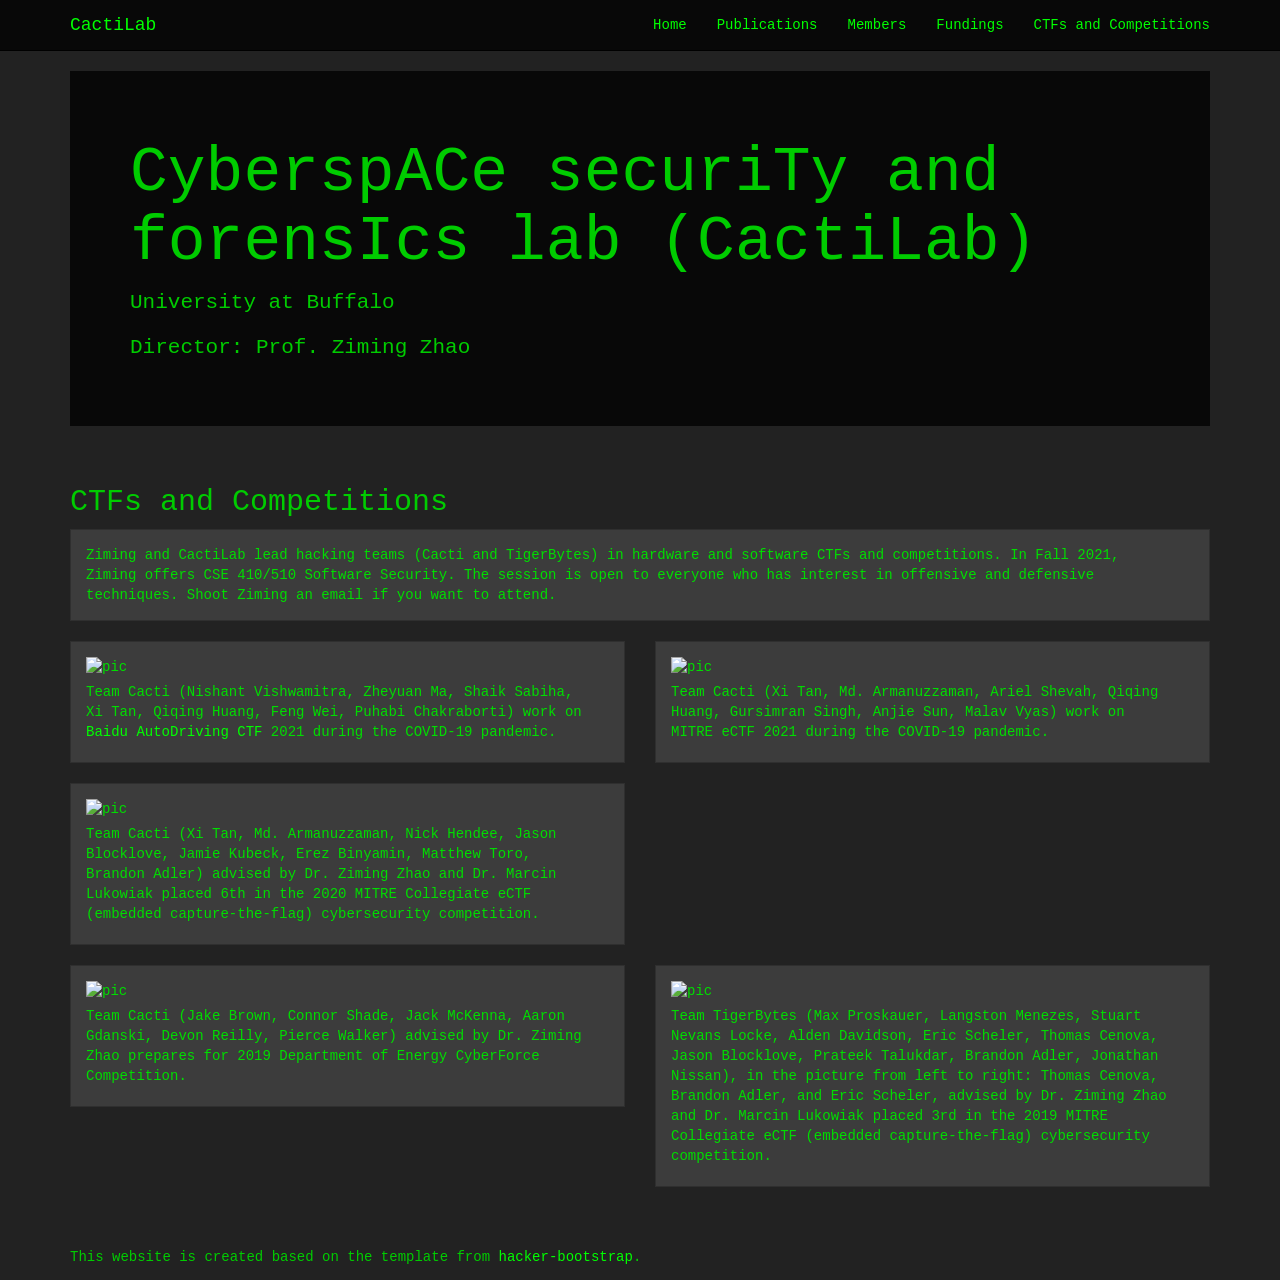
==== ctf.html @ 3841693e "update bctf" ====
<!DOCTYPE html>
<html><head>
<!-- Global site tag (gtag.js) - Google Analytics -->
<script async src="https://www.googletagmanager.com/gtag/js?id=UA-138713214-1"></script>
<script>
  window.dataLayer = window.dataLayer || [];
  function gtag(){dataLayer.push(arguments);}
  gtag('js', new Date());

  gtag('config', 'UA-138713214-1');
</script>
<meta http-equiv="Content-Type" content="text/html; charset=UTF-8">
    
    <meta http-equiv="X-UA-Compatible" content="IE=edge">
    <meta name="viewport" content="width=device-width, initial-scale=1">

    <title>CactiLab</title>
    <link href="./hacker.css" rel="stylesheet">

    <style>
    .tall-row {
        margin-top: 40px;
    }
    .modal {
        position: relative;
        top: auto;
        right: auto;
        left: auto;
        bottom: auto;
        z-index: 1;
        display: block;
    }
    </style>
</head>

<body>
    <nav class="navbar navbar-default navbar-static-top">
        <div class="container">
            <div class="navbar-header">
                <button type="button" class="navbar-toggle collapsed" data-toggle="collapse" data-target="#navbar" aria-expanded="false" aria-controls="navbar">
                    <span class="sr-only">Toggle navigation</span>
                    <span class="icon-bar"></span>
                    <span class="icon-bar"></span>
                    <span class="icon-bar"></span>
                </button>
                <a class="navbar-brand">CactiLab</a>
            </div>
            <div id="navbar" class="navbar-collapse collapse">
                <ul class="nav navbar-nav navbar-right">
                    <li>
                        <a href="./index.html">Home</a>
                    </li>
                    <li>
                        <a href="./publications.html">Publications</a>
                    </li>
                    <li>
                        <a href="./index.html#Members">Members</a>
                    </li>
                    <li>
                        <a href="./fundings.html">Fundings</a>
                    </li>
                    <li>
                        <a href="">CTFs and Competitions</a>
                    </li>
                </ul>
            </div>
        </div>
    </nav>


    <div class="container">

        <!-- Jumbotron -->
        <div class="jumbotron">
            <h1>CyberspACe securiTy and forensIcs lab (CactiLab)</h1>
            <p>University at Buffalo</p>
            <p>Director: Prof. Ziming Zhao</p>
            <!-- <p><a class="btn btn-lg btn-primary" href="https://github.com/orgs/CactiLab" role="button">GitHub</a></p>-->
        </div>

        <!-- CTFs -->
        <div class="row tall-row">
            <div class="col-lg-12">
                <h2>CTFs and Competitions</h2>
            </div>
        </div>
        <div class="row">
            <div class="col-lg-12">
                <div class="alert alert-dismissible alert-success">
                    <p>Ziming and CactiLab lead hacking teams (Cacti and TigerBytes) in hardware and software CTFs and competitions. In Fall 2021, Ziming offers CSE 410/510 Software Security. The session is open to everyone who has interest in offensive and defensive techniques. Shoot Ziming an email if you want to attend.</p>
                </div>
	    </div>
        </div>

        <!-- CTFs -->
        <div class="row">
            <div class="col-lg-6">
                <div class="alert alert-dismissible alert-success">
                    <p>
                    <img src="./pics/bctf2021.jpg" height="305" alt="pic" />
                    <p>Team Cacti (Nishant Vishwamitra, Zheyuan Ma, Shaik Sabiha, Xi Tan, Qiqing Huang, Feng Wei, Puhabi Chakraborti) work on <a href="https://anquan.baidu.com/bctf/#/en/innovation/autoDriveCTF">Baidu AutoDriving CTF</a> 2021 during the COVID-19 pandemic.
                    </p></p>
                </div>
            </div> 
            <div class="col-lg-6">
                <div class="alert alert-dismissible alert-success">
                    <p>
                    <img src="./pics/MITREectf2021.jpg" height="305" alt="pic" />
                    <p>Team Cacti (Xi Tan, Md. Armanuzzaman, Ariel Shevah, Qiqing Huang, Gursimran Singh, Anjie Sun, Malav Vyas) work on MITRE eCTF 2021 during the COVID-19 pandemic.
                    </p></p>
                </div>
            </div>            
            <div class="col-lg-6">
                <div class="alert alert-dismissible alert-success">
		            <p>
                    <img src="./pics/MITREectf2020.png" height="265" alt="pic" />
                    <p>Team Cacti (Xi Tan, Md. Armanuzzaman, Nick Hendee, Jason Blocklove, Jamie Kubeck, Erez Binyamin, Matthew Toro, Brandon Adler) advised by Dr. Ziming Zhao and Dr. Marcin Lukowiak placed 6th in the 2020 MITRE Collegiate eCTF (embedded capture-the-flag) cybersecurity competition.
                    </p></p>
                </div>
	        </div>
        </div>

        <div class="row">
            <div class="col-lg-6">
                <div class="alert alert-dismissible alert-success">
                    <p>
                    <img src="./pics/DoECTF2019.png" height="345" alt="pic" />
                    <p>Team Cacti (Jake Brown, Connor Shade, Jack McKenna, Aaron Gdanski, Devon Reilly, Pierce Walker) advised by Dr. Ziming Zhao prepares for 2019 Department of Energy CyberForce Competition.
                    </p></p>
                </div>
            </div>            
            <div class="col-lg-6">
                <div class="alert alert-dismissible alert-success">
		            <p>
                    <img src="./pics/MITREectf2019.jpg" height="345" alt="pic" />
                    <p>Team TigerBytes (Max Proskauer, Langston Menezes, Stuart Nevans Locke, Alden Davidson, Eric Scheler, Thomas Cenova, Jason Blocklove, Prateek Talukdar, Brandon Adler, Jonathan Nissan), in the picture from left to right: Thomas Cenova, Brandon Adler, and Eric Scheler, advised by Dr. Ziming Zhao and Dr. Marcin Lukowiak placed 3rd in the 2019 MITRE Collegiate eCTF (embedded capture-the-flag) cybersecurity competition.
                    </p></p>
                </div>
	        </div>
        </div>

        <div class="row tall-row">
            <div class="col-md-12">
                <p>This website is created based on the template from <a href="https://github.com/Brobin/hacker-bootstrap">hacker-bootstrap</a>.</p>
            </div>
        </div>

    </div>

    <script src="./jquery.min.js"></script>
    <script src="./bootstrap.min.js"></script>



</body></html>
---- hacker.css ----
html{font-family:sans-serif;-ms-text-size-adjust:100%;-webkit-text-size-adjust:100%}
body{margin:0}
article,aside,details,figcaption,figure,footer,header,hgroup,main,menu,nav,section,summary{display:block}
audio,canvas,progress,video{display:inline-block;vertical-align:baseline}
audio:not([controls]){display:none;height:0}
[hidden],template{display:none}
a{background-color:transparent}
a:active,a:hover{outline:0}
abbr[title]{border-bottom:1px dotted}
b,strong{font-weight:bold}
dfn{font-style:italic}
h1{font-size:2em;margin:.67em 0}
mark{background:#ff0;color:#000}
small{font-size:80%}
sub,sup{font-size:75%;line-height:0;position:relative;vertical-align:baseline}
sup{top:-0.5em}
sub{bottom:-0.25em}
img{border:0}
svg:not(:root){overflow:hidden}
figure{margin:1em 40px}
hr{-moz-box-sizing:content-box;box-sizing:content-box;height:0}
pre{overflow:auto}
code,kbd,pre,samp{font-family:monospace,monospace;font-size:1em}
button,input,optgroup,select,textarea{color:inherit;font:inherit;margin:0}
button{overflow:visible}
button,select{text-transform:none}
button,html input[type="button"],input[type="reset"],input[type="submit"]{-webkit-appearance:button;cursor:pointer}
button[disabled],html input[disabled]{cursor:default}
button::-moz-focus-inner,input::-moz-focus-inner{border:0;padding:0}
input{line-height:normal}
input[type="checkbox"],input[type="radio"]{box-sizing:border-box;padding:0}
input[type="number"]::-webkit-inner-spin-button,input[type="number"]::-webkit-outer-spin-button{height:auto}
input[type="search"]{-webkit-appearance:textfield;-moz-box-sizing:content-box;-webkit-box-sizing:content-box;box-sizing:content-box}
input[type="search"]::-webkit-search-cancel-button,input[type="search"]::-webkit-search-decoration{-webkit-appearance:none}
fieldset{border:1px solid #c0c0c0;margin:0 2px;padding:.35em .625em .75em}
legend{border:0;padding:0}
textarea{overflow:auto}
optgroup{font-weight:bold}
table{border-collapse:collapse;border-spacing:0}
td,th{padding:0}
@media print{*,*:before,*:after{background:transparent !important;color:#000 !important;box-shadow:none !important;text-shadow:none !important} a,a:visited{text-decoration:underline} a[href]:after{content:" (" attr(href) ")"} abbr[title]:after{content:" (" attr(title) ")"} a[href^="#"]:after,a[href^="javascript:"]:after{content:""} pre,blockquote{border:1px solid #999;page-break-inside:avoid} thead{display:table-header-group} tr,img{page-break-inside:avoid} img{max-width:100% !important} p,h2,h3{orphans:3;widows:3} h2,h3{page-break-after:avoid} select{background:#fff !important} .navbar{display:none} .btn>.caret,.dropup>.btn>.caret{border-top-color:#000 !important} .label{border:1px solid #000} .table{border-collapse:collapse !important}.table td,.table th{background-color:#fff !important} .table-bordered th,.table-bordered td{border:1px solid #ddd !important}}@font-face{font-family:'Glyphicons Halflings';src:url('../fonts/glyphicons-halflings-regular.eot');src:url('../fonts/glyphicons-halflings-regular.eot?#iefix') format('embedded-opentype'),url('../fonts/glyphicons-halflings-regular.woff2') format('woff2'),url('../fonts/glyphicons-halflings-regular.woff') format('woff'),url('../fonts/glyphicons-halflings-regular.ttf') format('truetype'),url('../fonts/glyphicons-halflings-regular.svg#glyphicons_halflingsregular') format('svg')}.glyphicon{position:relative;top:1px;display:inline-block;font-family:'Glyphicons Halflings';font-style:normal;font-weight:normal;line-height:1;-webkit-font-smoothing:antialiased;-moz-osx-font-smoothing:grayscale}
.glyphicon-asterisk:before{content:"\2a"}
.glyphicon-plus:before{content:"\2b"}
.glyphicon-euro:before,.glyphicon-eur:before{content:"\20ac"}
.glyphicon-minus:before{content:"\2212"}
.glyphicon-cloud:before{content:"\2601"}
.glyphicon-envelope:before{content:"\2709"}
.glyphicon-pencil:before{content:"\270f"}
.glyphicon-glass:before{content:"\e001"}
.glyphicon-music:before{content:"\e002"}
.glyphicon-search:before{content:"\e003"}
.glyphicon-heart:before{content:"\e005"}
.glyphicon-star:before{content:"\e006"}
.glyphicon-star-empty:before{content:"\e007"}
.glyphicon-user:before{content:"\e008"}
.glyphicon-film:before{content:"\e009"}
.glyphicon-th-large:before{content:"\e010"}
.glyphicon-th:before{content:"\e011"}
.glyphicon-th-list:before{content:"\e012"}
.glyphicon-ok:before{content:"\e013"}
.glyphicon-remove:before{content:"\e014"}
.glyphicon-zoom-in:before{content:"\e015"}
.glyphicon-zoom-out:before{content:"\e016"}
.glyphicon-off:before{content:"\e017"}
.glyphicon-signal:before{content:"\e018"}
.glyphicon-cog:before{content:"\e019"}
.glyphicon-trash:before{content:"\e020"}
.glyphicon-home:before{content:"\e021"}
.glyphicon-file:before{content:"\e022"}
.glyphicon-time:before{content:"\e023"}
.glyphicon-road:before{content:"\e024"}
.glyphicon-download-alt:before{content:"\e025"}
.glyphicon-download:before{content:"\e026"}
.glyphicon-upload:before{content:"\e027"}
.glyphicon-inbox:before{content:"\e028"}
.glyphicon-play-circle:before{content:"\e029"}
.glyphicon-repeat:before{content:"\e030"}
.glyphicon-refresh:before{content:"\e031"}
.glyphicon-list-alt:before{content:"\e032"}
.glyphicon-lock:before{content:"\e033"}
.glyphicon-flag:before{content:"\e034"}
.glyphicon-headphones:before{content:"\e035"}
.glyphicon-volume-off:before{content:"\e036"}
.glyphicon-volume-down:before{content:"\e037"}
.glyphicon-volume-up:before{content:"\e038"}
.glyphicon-qrcode:before{content:"\e039"}
.glyphicon-barcode:before{content:"\e040"}
.glyphicon-tag:before{content:"\e041"}
.glyphicon-tags:before{content:"\e042"}
.glyphicon-book:before{content:"\e043"}
.glyphicon-bookmark:before{content:"\e044"}
.glyphicon-print:before{content:"\e045"}
.glyphicon-camera:before{content:"\e046"}
.glyphicon-font:before{content:"\e047"}
.glyphicon-bold:before{content:"\e048"}
.glyphicon-italic:before{content:"\e049"}
.glyphicon-text-height:before{content:"\e050"}
.glyphicon-text-width:before{content:"\e051"}
.glyphicon-align-left:before{content:"\e052"}
.glyphicon-align-center:before{content:"\e053"}
.glyphicon-align-right:before{content:"\e054"}
.glyphicon-align-justify:before{content:"\e055"}
.glyphicon-list:before{content:"\e056"}
.glyphicon-indent-left:before{content:"\e057"}
.glyphicon-indent-right:before{content:"\e058"}
.glyphicon-facetime-video:before{content:"\e059"}
.glyphicon-picture:before{content:"\e060"}
.glyphicon-map-marker:before{content:"\e062"}
.glyphicon-adjust:before{content:"\e063"}
.glyphicon-tint:before{content:"\e064"}
.glyphicon-edit:before{content:"\e065"}
.glyphicon-share:before{content:"\e066"}
.glyphicon-check:before{content:"\e067"}
.glyphicon-move:before{content:"\e068"}
.glyphicon-step-backward:before{content:"\e069"}
.glyphicon-fast-backward:before{content:"\e070"}
.glyphicon-backward:before{content:"\e071"}
.glyphicon-play:before{content:"\e072"}
.glyphicon-pause:before{content:"\e073"}
.glyphicon-stop:before{content:"\e074"}
.glyphicon-forward:before{content:"\e075"}
.glyphicon-fast-forward:before{content:"\e076"}
.glyphicon-step-forward:before{content:"\e077"}
.glyphicon-eject:before{content:"\e078"}
.glyphicon-chevron-left:before{content:"\e079"}
.glyphicon-chevron-right:before{content:"\e080"}
.glyphicon-plus-sign:before{content:"\e081"}
.glyphicon-minus-sign:before{content:"\e082"}
.glyphicon-remove-sign:before{content:"\e083"}
.glyphicon-ok-sign:before{content:"\e084"}
.glyphicon-question-sign:before{content:"\e085"}
.glyphicon-info-sign:before{content:"\e086"}
.glyphicon-screenshot:before{content:"\e087"}
.glyphicon-remove-circle:before{content:"\e088"}
.glyphicon-ok-circle:before{content:"\e089"}
.glyphicon-ban-circle:before{content:"\e090"}
.glyphicon-arrow-left:before{content:"\e091"}
.glyphicon-arrow-right:before{content:"\e092"}
.glyphicon-arrow-up:before{content:"\e093"}
.glyphicon-arrow-down:before{content:"\e094"}
.glyphicon-share-alt:before{content:"\e095"}
.glyphicon-resize-full:before{content:"\e096"}
.glyphicon-resize-small:before{content:"\e097"}
.glyphicon-exclamation-sign:before{content:"\e101"}
.glyphicon-gift:before{content:"\e102"}
.glyphicon-leaf:before{content:"\e103"}
.glyphicon-fire:before{content:"\e104"}
.glyphicon-eye-open:before{content:"\e105"}
.glyphicon-eye-close:before{content:"\e106"}
.glyphicon-warning-sign:before{content:"\e107"}
.glyphicon-plane:before{content:"\e108"}
.glyphicon-calendar:before{content:"\e109"}
.glyphicon-random:before{content:"\e110"}
.glyphicon-comment:before{content:"\e111"}
.glyphicon-magnet:before{content:"\e112"}
.glyphicon-chevron-up:before{content:"\e113"}
.glyphicon-chevron-down:before{content:"\e114"}
.glyphicon-retweet:before{content:"\e115"}
.glyphicon-shopping-cart:before{content:"\e116"}
.glyphicon-folder-close:before{content:"\e117"}
.glyphicon-folder-open:before{content:"\e118"}
.glyphicon-resize-vertical:before{content:"\e119"}
.glyphicon-resize-horizontal:before{content:"\e120"}
.glyphicon-hdd:before{content:"\e121"}
.glyphicon-bullhorn:before{content:"\e122"}
.glyphicon-bell:before{content:"\e123"}
.glyphicon-certificate:before{content:"\e124"}
.glyphicon-thumbs-up:before{content:"\e125"}
.glyphicon-thumbs-down:before{content:"\e126"}
.glyphicon-hand-right:before{content:"\e127"}
.glyphicon-hand-left:before{content:"\e128"}
.glyphicon-hand-up:before{content:"\e129"}
.glyphicon-hand-down:before{content:"\e130"}
.glyphicon-circle-arrow-right:before{content:"\e131"}
.glyphicon-circle-arrow-left:before{content:"\e132"}
.glyphicon-circle-arrow-up:before{content:"\e133"}
.glyphicon-circle-arrow-down:before{content:"\e134"}
.glyphicon-globe:before{content:"\e135"}
.glyphicon-wrench:before{content:"\e136"}
.glyphicon-tasks:before{content:"\e137"}
.glyphicon-filter:before{content:"\e138"}
.glyphicon-briefcase:before{content:"\e139"}
.glyphicon-fullscreen:before{content:"\e140"}
.glyphicon-dashboard:before{content:"\e141"}
.glyphicon-paperclip:before{content:"\e142"}
.glyphicon-heart-empty:before{content:"\e143"}
.glyphicon-link:before{content:"\e144"}
.glyphicon-phone:before{content:"\e145"}
.glyphicon-pushpin:before{content:"\e146"}
.glyphicon-usd:before{content:"\e148"}
.glyphicon-gbp:before{content:"\e149"}
.glyphicon-sort:before{content:"\e150"}
.glyphicon-sort-by-alphabet:before{content:"\e151"}
.glyphicon-sort-by-alphabet-alt:before{content:"\e152"}
.glyphicon-sort-by-order:before{content:"\e153"}
.glyphicon-sort-by-order-alt:before{content:"\e154"}
.glyphicon-sort-by-attributes:before{content:"\e155"}
.glyphicon-sort-by-attributes-alt:before{content:"\e156"}
.glyphicon-unchecked:before{content:"\e157"}
.glyphicon-expand:before{content:"\e158"}
.glyphicon-collapse-down:before{content:"\e159"}
.glyphicon-collapse-up:before{content:"\e160"}
.glyphicon-log-in:before{content:"\e161"}
.glyphicon-flash:before{content:"\e162"}
.glyphicon-log-out:before{content:"\e163"}
.glyphicon-new-window:before{content:"\e164"}
.glyphicon-record:before{content:"\e165"}
.glyphicon-save:before{content:"\e166"}
.glyphicon-open:before{content:"\e167"}
.glyphicon-saved:before{content:"\e168"}
.glyphicon-import:before{content:"\e169"}
.glyphicon-export:before{content:"\e170"}
.glyphicon-send:before{content:"\e171"}
.glyphicon-floppy-disk:before{content:"\e172"}
.glyphicon-floppy-saved:before{content:"\e173"}
.glyphicon-floppy-remove:before{content:"\e174"}
.glyphicon-floppy-save:before{content:"\e175"}
.glyphicon-floppy-open:before{content:"\e176"}
.glyphicon-credit-card:before{content:"\e177"}
.glyphicon-transfer:before{content:"\e178"}
.glyphicon-cutlery:before{content:"\e179"}
.glyphicon-header:before{content:"\e180"}
.glyphicon-compressed:before{content:"\e181"}
.glyphicon-earphone:before{content:"\e182"}
.glyphicon-phone-alt:before{content:"\e183"}
.glyphicon-tower:before{content:"\e184"}
.glyphicon-stats:before{content:"\e185"}
.glyphicon-sd-video:before{content:"\e186"}
.glyphicon-hd-video:before{content:"\e187"}
.glyphicon-subtitles:before{content:"\e188"}
.glyphicon-sound-stereo:before{content:"\e189"}
.glyphicon-sound-dolby:before{content:"\e190"}
.glyphicon-sound-5-1:before{content:"\e191"}
.glyphicon-sound-6-1:before{content:"\e192"}
.glyphicon-sound-7-1:before{content:"\e193"}
.glyphicon-copyright-mark:before{content:"\e194"}
.glyphicon-registration-mark:before{content:"\e195"}
.glyphicon-cloud-download:before{content:"\e197"}
.glyphicon-cloud-upload:before{content:"\e198"}
.glyphicon-tree-conifer:before{content:"\e199"}
.glyphicon-tree-deciduous:before{content:"\e200"}
.glyphicon-cd:before{content:"\e201"}
.glyphicon-save-file:before{content:"\e202"}
.glyphicon-open-file:before{content:"\e203"}
.glyphicon-level-up:before{content:"\e204"}
.glyphicon-copy:before{content:"\e205"}
.glyphicon-paste:before{content:"\e206"}
.glyphicon-alert:before{content:"\e209"}
.glyphicon-equalizer:before{content:"\e210"}
.glyphicon-king:before{content:"\e211"}
.glyphicon-queen:before{content:"\e212"}
.glyphicon-pawn:before{content:"\e213"}
.glyphicon-bishop:before{content:"\e214"}
.glyphicon-knight:before{content:"\e215"}
.glyphicon-baby-formula:before{content:"\e216"}
.glyphicon-tent:before{content:"\26fa"}
.glyphicon-blackboard:before{content:"\e218"}
.glyphicon-bed:before{content:"\e219"}
.glyphicon-apple:before{content:"\f8ff"}
.glyphicon-erase:before{content:"\e221"}
.glyphicon-hourglass:before{content:"\231b"}
.glyphicon-lamp:before{content:"\e223"}
.glyphicon-duplicate:before{content:"\e224"}
.glyphicon-piggy-bank:before{content:"\e225"}
.glyphicon-scissors:before{content:"\e226"}
.glyphicon-bitcoin:before{content:"\e227"}
.glyphicon-btc:before{content:"\e227"}
.glyphicon-xbt:before{content:"\e227"}
.glyphicon-yen:before{content:"\00a5"}
.glyphicon-jpy:before{content:"\00a5"}
.glyphicon-ruble:before{content:"\20bd"}
.glyphicon-rub:before{content:"\20bd"}
.glyphicon-scale:before{content:"\e230"}
.glyphicon-ice-lolly:before{content:"\e231"}
.glyphicon-ice-lolly-tasted:before{content:"\e232"}
.glyphicon-education:before{content:"\e233"}
.glyphicon-option-horizontal:before{content:"\e234"}
.glyphicon-option-vertical:before{content:"\e235"}
.glyphicon-menu-hamburger:before{content:"\e236"}
.glyphicon-modal-window:before{content:"\e237"}
.glyphicon-oil:before{content:"\e238"}
.glyphicon-grain:before{content:"\e239"}
.glyphicon-sunglasses:before{content:"\e240"}
.glyphicon-text-size:before{content:"\e241"}
.glyphicon-text-color:before{content:"\e242"}
.glyphicon-text-background:before{content:"\e243"}
.glyphicon-object-align-top:before{content:"\e244"}
.glyphicon-object-align-bottom:before{content:"\e245"}
.glyphicon-object-align-horizontal:before{content:"\e246"}
.glyphicon-object-align-left:before{content:"\e247"}
.glyphicon-object-align-vertical:before{content:"\e248"}
.glyphicon-object-align-right:before{content:"\e249"}
.glyphicon-triangle-right:before{content:"\e250"}
.glyphicon-triangle-left:before{content:"\e251"}
.glyphicon-triangle-bottom:before{content:"\e252"}
.glyphicon-triangle-top:before{content:"\e253"}
.glyphicon-console:before{content:"\e254"}
.glyphicon-superscript:before{content:"\e255"}
.glyphicon-subscript:before{content:"\e256"}
.glyphicon-menu-left:before{content:"\e257"}
.glyphicon-menu-right:before{content:"\e258"}
.glyphicon-menu-down:before{content:"\e259"}
.glyphicon-menu-up:before{content:"\e260"}
*{-webkit-box-sizing:border-box;-moz-box-sizing:border-box;box-sizing:border-box}
*:before,*:after{-webkit-box-sizing:border-box;-moz-box-sizing:border-box;box-sizing:border-box}
html{font-size:10px;-webkit-tap-highlight-color:rgba(0,0,0,0)}
body{font-family:Monospace;font-size:14px;line-height:1.428571429;color:#0c0;background-color:#222}
input,button,select,textarea{font-family:inherit;font-size:inherit;line-height:inherit}
a{color:#0f0;text-decoration:none}a:hover,a:focus{color:#00b300;text-decoration:underline}
a:focus{outline:thin dotted;outline:5px auto -webkit-focus-ring-color;outline-offset:-2px}
figure{margin:0}
img{vertical-align:middle}
.img-responsive,.thumbnail>img,.thumbnail a>img,.carousel-inner>.item>img,.carousel-inner>.item>a>img{display:block;max-width:100%;height:auto}
.img-rounded{border-radius:0}
.img-thumbnail{padding:4px;line-height:1.428571429;background-color:#222;border:1px solid #ddd;border-radius:0;-webkit-transition:all .2s ease-in-out;-o-transition:all .2s ease-in-out;transition:all .2s ease-in-out;display:inline-block;max-width:100%;height:auto}
.img-circle{border-radius:50%}
hr{margin-top:20px;margin-bottom:20px;border:0;border-top:1px solid #3c3c3c}
.sr-only{position:absolute;width:1px;height:1px;margin:-1px;padding:0;overflow:hidden;clip:rect(0, 0, 0, 0);border:0}
.sr-only-focusable:active,.sr-only-focusable:focus{position:static;width:auto;height:auto;margin:0;overflow:visible;clip:auto}
[role="button"]{cursor:pointer}
h1,h2,h3,h4,h5,h6,.h1,.h2,.h3,.h4,.h5,.h6{font-family:Monospace;font-weight:500;line-height:1.1;color:inherit}h1 small,h2 small,h3 small,h4 small,h5 small,h6 small,.h1 small,.h2 small,.h3 small,.h4 small,.h5 small,.h6 small,h1 .small,h2 .small,h3 .small,h4 .small,h5 .small,h6 .small,.h1 .small,.h2 .small,.h3 .small,.h4 .small,.h5 .small,.h6 .small{font-weight:normal;line-height:1;color:#030}
h1,.h1,h2,.h2,h3,.h3{margin-top:20px;margin-bottom:10px}h1 small,.h1 small,h2 small,.h2 small,h3 small,.h3 small,h1 .small,.h1 .small,h2 .small,.h2 .small,h3 .small,.h3 .small{font-size:65%}
h4,.h4,h5,.h5,h6,.h6{margin-top:10px;margin-bottom:10px}h4 small,.h4 small,h5 small,.h5 small,h6 small,.h6 small,h4 .small,.h4 .small,h5 .small,.h5 .small,h6 .small,.h6 .small{font-size:75%}
h1,.h1{font-size:36px}
h2,.h2{font-size:30px}
h3,.h3{font-size:23px}
h4,.h4{font-size:17px}
h5,.h5{font-size:14px}
h6,.h6{font-size:11px}
p{margin:0 0 10px}
.lead{margin-bottom:20px;font-size:16px;font-weight:300;line-height:1.4}@media (min-width:768px){.lead{font-size:21px}}
small,.small{font-size:85%}
mark,.mark{background-color:#3c3c3c;padding:.2em}
.text-left{text-align:left}
.text-right{text-align:right}
.text-center{text-align:center}
.text-justify{text-align:justify}
.text-nowrap{white-space:nowrap}
.text-lowercase{text-transform:lowercase}
.text-uppercase{text-transform:uppercase}
.text-capitalize{text-transform:capitalize}
/* .text-muted{color:#030} */
/* .text-primary{color:#0f0}a.text-primary:hover{color:#0c0} */
/* .text-success{color:#0d0}a.text-success:hover{color:#0a0} */
.text-purple{color:#7d8cff}a.text-purple:hover{color:#4a5fff}
/* .text-warning{color:#f4ff00}a.text-warning:hover{color:#c3cc00} */
/* .text-danger{color:#d00}a.text-danger:hover{color:#a00} */
.text-white{color:#fff!important}
.text-primary{color:#007bff!important}a.text-primary:focus,a.text-primary:hover{color:#0062cc!important}.text-secondary{color:#6c757d!important}a.text-secondary:focus,a.text-secondary:hover{color:#545b62!important}
.text-success{color:#28a745!important}a.text-success:focus,a.text-success:hover{color:#1e7e34!important}
.text-info{color:#17a2b8!important}a.text-info:focus,a.text-info:hover{color:#117a8b!important}
.text-warning{color:#ffc107!important}a.text-warning:focus,a.text-warning:hover{color:#d39e00!important}
.text-danger{color:#dc3545!important}a.text-danger:focus,a.text-danger:hover{color:#bd2130!important}
.text-light{color:#f8f9fa!important}a.text-light:focus,a.text-light:hover{color:#dae0e5!important}
.text-dark{color:#343a40!important}a.text-dark:focus,a.text-dark:hover{color:#1d2124!important}
.text-muted{color:#6c757d!important}
.text-hide{font:0/0 a;color:transparent;text-shadow:none;background-color:transparent;border:0}
.bg-primary{color:#fff;background-color:#0f0}a.bg-primary:hover{background-color:#0c0}
.bg-success{background-color:#3c3c3c}a.bg-success:hover{background-color:#222}
.bg-info{background-color:#3c3c3c}a.bg-info:hover{background-color:#222}
.bg-warning{background-color:#3c3c3c}a.bg-warning:hover{background-color:#222}
.bg-danger{background-color:#3c3c3c}a.bg-danger:hover{background-color:#222}
.page-header{padding-bottom:9px;margin:40px 0 20px;border-bottom:1px solid #030}
ul,ol{margin-top:0;margin-bottom:10px}ul ul,ol ul,ul ol,ol ol{margin-bottom:0}
.list-unstyled{padding-left:0;list-style:none}
.list-inline{padding-left:0;list-style:none;margin-left:-5px}.list-inline>li{display:inline-block;padding-left:5px;padding-right:5px}
dl{margin-top:0;margin-bottom:20px}
dt,dd{line-height:1.428571429}
dt{font-weight:bold}
dd{margin-left:0}
@media (min-width:768px){.dl-horizontal dt{float:left;width:160px;clear:left;text-align:right;overflow:hidden;text-overflow:ellipsis;white-space:nowrap} .dl-horizontal dd{margin-left:180px}}
abbr[title],abbr[data-original-title]{cursor:help;border-bottom:1px dotted #030}
.initialism{font-size:90%;text-transform:uppercase}
blockquote{padding:10px 20px;margin:0 0 20px;font-size:17.5px;border-left:5px solid #030}blockquote p:last-child,blockquote ul:last-child,blockquote ol:last-child{margin-bottom:0}
blockquote footer,blockquote small,blockquote .small{display:block;font-size:80%;line-height:1.428571429;color:#030}blockquote footer:before,blockquote small:before,blockquote .small:before{content:'\2014 \00A0'}
.blockquote-reverse,blockquote.pull-right{padding-right:15px;padding-left:0;border-right:5px solid #030;border-left:0;text-align:right}.blockquote-reverse footer:before,blockquote.pull-right footer:before,.blockquote-reverse small:before,blockquote.pull-right small:before,.blockquote-reverse .small:before,blockquote.pull-right .small:before{content:''}
.blockquote-reverse footer:after,blockquote.pull-right footer:after,.blockquote-reverse small:after,blockquote.pull-right small:after,.blockquote-reverse .small:after,blockquote.pull-right .small:after{content:'\00A0 \2014'}
address{margin-bottom:20px;font-style:normal;line-height:1.428571429}
code,kbd,pre,samp{font-family:Monospace}
code{padding:2px 4px;font-size:90%;color:#c7254e;background-color:#f9f2f4;border-radius:0}
kbd{padding:2px 4px;font-size:90%;color:#fff;background-color:#333;border-radius:0;box-shadow:inset 0 -1px 0 rgba(0,0,0,0.25)}kbd kbd{padding:0;font-size:100%;font-weight:bold;box-shadow:none}
pre{display:block;padding:9.5px;margin:0 0 10px;font-size:13px;line-height:1.428571429;word-break:break-all;word-wrap:break-word;color:#0c0;background-color:#f5f5f5;border:1px solid #ccc;border-radius:0}pre code{padding:0;font-size:inherit;color:inherit;white-space:pre-wrap;background-color:transparent;border-radius:0}
.pre-scrollable{max-height:340px;overflow-y:scroll}
.container{margin-right:auto;margin-left:auto;padding-left:15px;padding-right:15px}@media (min-width:768px){.container{width:750px}}@media (min-width:992px){.container{width:970px}}@media (min-width:1200px){.container{width:1170px}}
.container-fluid{margin-right:auto;margin-left:auto;padding-left:15px;padding-right:15px}
.row{margin-left:-15px;margin-right:-15px}
.col-xs-1, .col-sm-1, .col-md-1, .col-lg-1, .col-xs-2, .col-sm-2, .col-md-2, .col-lg-2, .col-xs-3, .col-sm-3, .col-md-3, .col-lg-3, .col-xs-4, .col-sm-4, .col-md-4, .col-lg-4, .col-xs-5, .col-sm-5, .col-md-5, .col-lg-5, .col-xs-6, .col-sm-6, .col-md-6, .col-lg-6, .col-xs-7, .col-sm-7, .col-md-7, .col-lg-7, .col-xs-8, .col-sm-8, .col-md-8, .col-lg-8, .col-xs-9, .col-sm-9, .col-md-9, .col-lg-9, .col-xs-10, .col-sm-10, .col-md-10, .col-lg-10, .col-xs-11, .col-sm-11, .col-md-11, .col-lg-11, .col-xs-12, .col-sm-12, .col-md-12, .col-lg-12{position:relative;min-height:1px;padding-left:15px;padding-right:15px}
.col-xs-1, .col-xs-2, .col-xs-3, .col-xs-4, .col-xs-5, .col-xs-6, .col-xs-7, .col-xs-8, .col-xs-9, .col-xs-10, .col-xs-11, .col-xs-12{float:left}
.col-xs-12{width:100%}
.col-xs-11{width:91.66666666666666%}
.col-xs-10{width:83.33333333333334%}
.col-xs-9{width:75%}
.col-xs-8{width:66.66666666666666%}
.col-xs-7{width:58.333333333333336%}
.col-xs-6{width:50%}
.col-xs-5{width:41.66666666666667%}
.col-xs-4{width:33.33333333333333%}
.col-xs-3{width:25%}
.col-xs-2{width:16.666666666666664%}
.col-xs-1{width:8.333333333333332%}
.col-xs-pull-12{right:100%}
.col-xs-pull-11{right:91.66666666666666%}
.col-xs-pull-10{right:83.33333333333334%}
.col-xs-pull-9{right:75%}
.col-xs-pull-8{right:66.66666666666666%}
.col-xs-pull-7{right:58.333333333333336%}
.col-xs-pull-6{right:50%}
.col-xs-pull-5{right:41.66666666666667%}
.col-xs-pull-4{right:33.33333333333333%}
.col-xs-pull-3{right:25%}
.col-xs-pull-2{right:16.666666666666664%}
.col-xs-pull-1{right:8.333333333333332%}
.col-xs-pull-0{right:auto}
.col-xs-push-12{left:100%}
.col-xs-push-11{left:91.66666666666666%}
.col-xs-push-10{left:83.33333333333334%}
.col-xs-push-9{left:75%}
.col-xs-push-8{left:66.66666666666666%}
.col-xs-push-7{left:58.333333333333336%}
.col-xs-push-6{left:50%}
.col-xs-push-5{left:41.66666666666667%}
.col-xs-push-4{left:33.33333333333333%}
.col-xs-push-3{left:25%}
.col-xs-push-2{left:16.666666666666664%}
.col-xs-push-1{left:8.333333333333332%}
.col-xs-push-0{left:auto}
.col-xs-offset-12{margin-left:100%}
.col-xs-offset-11{margin-left:91.66666666666666%}
.col-xs-offset-10{margin-left:83.33333333333334%}
.col-xs-offset-9{margin-left:75%}
.col-xs-offset-8{margin-left:66.66666666666666%}
.col-xs-offset-7{margin-left:58.333333333333336%}
.col-xs-offset-6{margin-left:50%}
.col-xs-offset-5{margin-left:41.66666666666667%}
.col-xs-offset-4{margin-left:33.33333333333333%}
.col-xs-offset-3{margin-left:25%}
.col-xs-offset-2{margin-left:16.666666666666664%}
.col-xs-offset-1{margin-left:8.333333333333332%}
.col-xs-offset-0{margin-left:0}
@media (min-width:768px){.col-sm-1, .col-sm-2, .col-sm-3, .col-sm-4, .col-sm-5, .col-sm-6, .col-sm-7, .col-sm-8, .col-sm-9, .col-sm-10, .col-sm-11, .col-sm-12{float:left} .col-sm-12{width:100%} .col-sm-11{width:91.66666666666666%} .col-sm-10{width:83.33333333333334%} .col-sm-9{width:75%} .col-sm-8{width:66.66666666666666%} .col-sm-7{width:58.333333333333336%} .col-sm-6{width:50%} .col-sm-5{width:41.66666666666667%} .col-sm-4{width:33.33333333333333%} .col-sm-3{width:25%} .col-sm-2{width:16.666666666666664%} .col-sm-1{width:8.333333333333332%} .col-sm-pull-12{right:100%} .col-sm-pull-11{right:91.66666666666666%} .col-sm-pull-10{right:83.33333333333334%} .col-sm-pull-9{right:75%} .col-sm-pull-8{right:66.66666666666666%} .col-sm-pull-7{right:58.333333333333336%} .col-sm-pull-6{right:50%} .col-sm-pull-5{right:41.66666666666667%} .col-sm-pull-4{right:33.33333333333333%} .col-sm-pull-3{right:25%} .col-sm-pull-2{right:16.666666666666664%} .col-sm-pull-1{right:8.333333333333332%} .col-sm-pull-0{right:auto} .col-sm-push-12{left:100%} .col-sm-push-11{left:91.66666666666666%} .col-sm-push-10{left:83.33333333333334%} .col-sm-push-9{left:75%} .col-sm-push-8{left:66.66666666666666%} .col-sm-push-7{left:58.333333333333336%} .col-sm-push-6{left:50%} .col-sm-push-5{left:41.66666666666667%} .col-sm-push-4{left:33.33333333333333%} .col-sm-push-3{left:25%} .col-sm-push-2{left:16.666666666666664%} .col-sm-push-1{left:8.333333333333332%} .col-sm-push-0{left:auto} .col-sm-offset-12{margin-left:100%} .col-sm-offset-11{margin-left:91.66666666666666%} .col-sm-offset-10{margin-left:83.33333333333334%} .col-sm-offset-9{margin-left:75%} .col-sm-offset-8{margin-left:66.66666666666666%} .col-sm-offset-7{margin-left:58.333333333333336%} .col-sm-offset-6{margin-left:50%} .col-sm-offset-5{margin-left:41.66666666666667%} .col-sm-offset-4{margin-left:33.33333333333333%} .col-sm-offset-3{margin-left:25%} .col-sm-offset-2{margin-left:16.666666666666664%} .col-sm-offset-1{margin-left:8.333333333333332%} .col-sm-offset-0{margin-left:0}}@media (min-width:992px){.col-md-1, .col-md-2, .col-md-3, .col-md-4, .col-md-5, .col-md-6, .col-md-7, .col-md-8, .col-md-9, .col-md-10, .col-md-11, .col-md-12{float:left} .col-md-12{width:100%} .col-md-11{width:91.66666666666666%} .col-md-10{width:83.33333333333334%} .col-md-9{width:75%} .col-md-8{width:66.66666666666666%} .col-md-7{width:58.333333333333336%} .col-md-6{width:50%} .col-md-5{width:41.66666666666667%} .col-md-4{width:33.33333333333333%} .col-md-3{width:25%} .col-md-2{width:16.666666666666664%} .col-md-1{width:8.333333333333332%} .col-md-pull-12{right:100%} .col-md-pull-11{right:91.66666666666666%} .col-md-pull-10{right:83.33333333333334%} .col-md-pull-9{right:75%} .col-md-pull-8{right:66.66666666666666%} .col-md-pull-7{right:58.333333333333336%} .col-md-pull-6{right:50%} .col-md-pull-5{right:41.66666666666667%} .col-md-pull-4{right:33.33333333333333%} .col-md-pull-3{right:25%} .col-md-pull-2{right:16.666666666666664%} .col-md-pull-1{right:8.333333333333332%} .col-md-pull-0{right:auto} .col-md-push-12{left:100%} .col-md-push-11{left:91.66666666666666%} .col-md-push-10{left:83.33333333333334%} .col-md-push-9{left:75%} .col-md-push-8{left:66.66666666666666%} .col-md-push-7{left:58.333333333333336%} .col-md-push-6{left:50%} .col-md-push-5{left:41.66666666666667%} .col-md-push-4{left:33.33333333333333%} .col-md-push-3{left:25%} .col-md-push-2{left:16.666666666666664%} .col-md-push-1{left:8.333333333333332%} .col-md-push-0{left:auto} .col-md-offset-12{margin-left:100%} .col-md-offset-11{margin-left:91.66666666666666%} .col-md-offset-10{margin-left:83.33333333333334%} .col-md-offset-9{margin-left:75%} .col-md-offset-8{margin-left:66.66666666666666%} .col-md-offset-7{margin-left:58.333333333333336%} .col-md-offset-6{margin-left:50%} .col-md-offset-5{margin-left:41.66666666666667%} .col-md-offset-4{margin-left:33.33333333333333%} .col-md-offset-3{margin-left:25%} .col-md-offset-2{margin-left:16.666666666666664%} .col-md-offset-1{margin-left:8.333333333333332%} .col-md-offset-0{margin-left:0}}@media (min-width:1200px){.col-lg-1, .col-lg-2, .col-lg-3, .col-lg-4, .col-lg-5, .col-lg-6, .col-lg-7, .col-lg-8, .col-lg-9, .col-lg-10, .col-lg-11, .col-lg-12{float:left} .col-lg-12{width:100%} .col-lg-11{width:91.66666666666666%} .col-lg-10{width:83.33333333333334%} .col-lg-9{width:75%} .col-lg-8{width:66.66666666666666%} .col-lg-7{width:58.333333333333336%} .col-lg-6{width:50%} .col-lg-5{width:41.66666666666667%} .col-lg-4{width:33.33333333333333%} .col-lg-3{width:25%} .col-lg-2{width:16.666666666666664%} .col-lg-1{width:8.333333333333332%} .col-lg-pull-12{right:100%} .col-lg-pull-11{right:91.66666666666666%} .col-lg-pull-10{right:83.33333333333334%} .col-lg-pull-9{right:75%} .col-lg-pull-8{right:66.66666666666666%} .col-lg-pull-7{right:58.333333333333336%} .col-lg-pull-6{right:50%} .col-lg-pull-5{right:41.66666666666667%} .col-lg-pull-4{right:33.33333333333333%} .col-lg-pull-3{right:25%} .col-lg-pull-2{right:16.666666666666664%} .col-lg-pull-1{right:8.333333333333332%} .col-lg-pull-0{right:auto} .col-lg-push-12{left:100%} .col-lg-push-11{left:91.66666666666666%} .col-lg-push-10{left:83.33333333333334%} .col-lg-push-9{left:75%} .col-lg-push-8{left:66.66666666666666%} .col-lg-push-7{left:58.333333333333336%} .col-lg-push-6{left:50%} .col-lg-push-5{left:41.66666666666667%} .col-lg-push-4{left:33.33333333333333%} .col-lg-push-3{left:25%} .col-lg-push-2{left:16.666666666666664%} .col-lg-push-1{left:8.333333333333332%} .col-lg-push-0{left:auto} .col-lg-offset-12{margin-left:100%} .col-lg-offset-11{margin-left:91.66666666666666%} .col-lg-offset-10{margin-left:83.33333333333334%} .col-lg-offset-9{margin-left:75%} .col-lg-offset-8{margin-left:66.66666666666666%} .col-lg-offset-7{margin-left:58.333333333333336%} .col-lg-offset-6{margin-left:50%} .col-lg-offset-5{margin-left:41.66666666666667%} .col-lg-offset-4{margin-left:33.33333333333333%} .col-lg-offset-3{margin-left:25%} .col-lg-offset-2{margin-left:16.666666666666664%} .col-lg-offset-1{margin-left:8.333333333333332%} .col-lg-offset-0{margin-left:0}}table{background-color:transparent}
caption{padding-top:8px;padding-bottom:8px;color:#030;text-align:left}
th{text-align:left}
.table{width:100%;max-width:100%;margin-bottom:20px}.table>thead>tr>th,.table>tbody>tr>th,.table>tfoot>tr>th,.table>thead>tr>td,.table>tbody>tr>td,.table>tfoot>tr>td{padding:8px;line-height:1.428571429;vertical-align:top;border-top:1px solid #444}
.table>thead>tr>th{vertical-align:bottom;border-bottom:2px solid #444}
.table>caption+thead>tr:first-child>th,.table>colgroup+thead>tr:first-child>th,.table>thead:first-child>tr:first-child>th,.table>caption+thead>tr:first-child>td,.table>colgroup+thead>tr:first-child>td,.table>thead:first-child>tr:first-child>td{border-top:0}
.table>tbody+tbody{border-top:2px solid #444}
.table .table{background-color:#222}
.table-condensed>thead>tr>th,.table-condensed>tbody>tr>th,.table-condensed>tfoot>tr>th,.table-condensed>thead>tr>td,.table-condensed>tbody>tr>td,.table-condensed>tfoot>tr>td{padding:5px}
.table-bordered{border:1px solid #444}.table-bordered>thead>tr>th,.table-bordered>tbody>tr>th,.table-bordered>tfoot>tr>th,.table-bordered>thead>tr>td,.table-bordered>tbody>tr>td,.table-bordered>tfoot>tr>td{border:1px solid #444}
.table-bordered>thead>tr>th,.table-bordered>thead>tr>td{border-bottom-width:2px}
.table-striped>tbody>tr:nth-of-type(odd){background-color:#080808}
.table-hover>tbody>tr:hover{background-color:#030}
table col[class*="col-"]{position:static;float:none;display:table-column}
table td[class*="col-"],table th[class*="col-"]{position:static;float:none;display:table-cell}
.table>thead>tr>td.active,.table>tbody>tr>td.active,.table>tfoot>tr>td.active,.table>thead>tr>th.active,.table>tbody>tr>th.active,.table>tfoot>tr>th.active,.table>thead>tr.active>td,.table>tbody>tr.active>td,.table>tfoot>tr.active>td,.table>thead>tr.active>th,.table>tbody>tr.active>th,.table>tfoot>tr.active>th{background-color:#030}
.table-hover>tbody>tr>td.active:hover,.table-hover>tbody>tr>th.active:hover,.table-hover>tbody>tr.active:hover>td,.table-hover>tbody>tr:hover>.active,.table-hover>tbody>tr.active:hover>th{background-color:#001900}
.table>thead>tr>td.success,.table>tbody>tr>td.success,.table>tfoot>tr>td.success,.table>thead>tr>th.success,.table>tbody>tr>th.success,.table>tfoot>tr>th.success,.table>thead>tr.success>td,.table>tbody>tr.success>td,.table>tfoot>tr.success>td,.table>thead>tr.success>th,.table>tbody>tr.success>th,.table>tfoot>tr.success>th{background-color:#3c3c3c}
.table-hover>tbody>tr>td.success:hover,.table-hover>tbody>tr>th.success:hover,.table-hover>tbody>tr.success:hover>td,.table-hover>tbody>tr:hover>.success,.table-hover>tbody>tr.success:hover>th{background-color:#2f2f2f}
.table>thead>tr>td.info,.table>tbody>tr>td.info,.table>tfoot>tr>td.info,.table>thead>tr>th.info,.table>tbody>tr>th.info,.table>tfoot>tr>th.info,.table>thead>tr.info>td,.table>tbody>tr.info>td,.table>tfoot>tr.info>td,.table>thead>tr.info>th,.table>tbody>tr.info>th,.table>tfoot>tr.info>th{background-color:#3c3c3c}
.table-hover>tbody>tr>td.info:hover,.table-hover>tbody>tr>th.info:hover,.table-hover>tbody>tr.info:hover>td,.table-hover>tbody>tr:hover>.info,.table-hover>tbody>tr.info:hover>th{background-color:#2f2f2f}
.table>thead>tr>td.warning,.table>tbody>tr>td.warning,.table>tfoot>tr>td.warning,.table>thead>tr>th.warning,.table>tbody>tr>th.warning,.table>tfoot>tr>th.warning,.table>thead>tr.warning>td,.table>tbody>tr.warning>td,.table>tfoot>tr.warning>td,.table>thead>tr.warning>th,.table>tbody>tr.warning>th,.table>tfoot>tr.warning>th{background-color:#3c3c3c}
.table-hover>tbody>tr>td.warning:hover,.table-hover>tbody>tr>th.warning:hover,.table-hover>tbody>tr.warning:hover>td,.table-hover>tbody>tr:hover>.warning,.table-hover>tbody>tr.warning:hover>th{background-color:#2f2f2f}
.table>thead>tr>td.danger,.table>tbody>tr>td.danger,.table>tfoot>tr>td.danger,.table>thead>tr>th.danger,.table>tbody>tr>th.danger,.table>tfoot>tr>th.danger,.table>thead>tr.danger>td,.table>tbody>tr.danger>td,.table>tfoot>tr.danger>td,.table>thead>tr.danger>th,.table>tbody>tr.danger>th,.table>tfoot>tr.danger>th{background-color:#3c3c3c}
.table-hover>tbody>tr>td.danger:hover,.table-hover>tbody>tr>th.danger:hover,.table-hover>tbody>tr.danger:hover>td,.table-hover>tbody>tr:hover>.danger,.table-hover>tbody>tr.danger:hover>th{background-color:#2f2f2f}
.table-responsive{overflow-x:auto;min-height:.01%}@media screen and (max-width:767px){.table-responsive{width:100%;margin-bottom:15px;overflow-y:hidden;-ms-overflow-style:-ms-autohiding-scrollbar;border:1px solid #444}.table-responsive>.table{margin-bottom:0}.table-responsive>.table>thead>tr>th,.table-responsive>.table>tbody>tr>th,.table-responsive>.table>tfoot>tr>th,.table-responsive>.table>thead>tr>td,.table-responsive>.table>tbody>tr>td,.table-responsive>.table>tfoot>tr>td{white-space:nowrap} .table-responsive>.table-bordered{border:0}.table-responsive>.table-bordered>thead>tr>th:first-child,.table-responsive>.table-bordered>tbody>tr>th:first-child,.table-responsive>.table-bordered>tfoot>tr>th:first-child,.table-responsive>.table-bordered>thead>tr>td:first-child,.table-responsive>.table-bordered>tbody>tr>td:first-child,.table-responsive>.table-bordered>tfoot>tr>td:first-child{border-left:0} .table-responsive>.table-bordered>thead>tr>th:last-child,.table-responsive>.table-bordered>tbody>tr>th:last-child,.table-responsive>.table-bordered>tfoot>tr>th:last-child,.table-responsive>.table-bordered>thead>tr>td:last-child,.table-responsive>.table-bordered>tbody>tr>td:last-child,.table-responsive>.table-bordered>tfoot>tr>td:last-child{border-right:0} .table-responsive>.table-bordered>tbody>tr:last-child>th,.table-responsive>.table-bordered>tfoot>tr:last-child>th,.table-responsive>.table-bordered>tbody>tr:last-child>td,.table-responsive>.table-bordered>tfoot>tr:last-child>td{border-bottom:0}}
fieldset{padding:0;margin:0;border:0;min-width:0}
legend{display:block;width:100%;padding:0;margin-bottom:20px;font-size:21px;line-height:inherit;color:#0c0;border:0;border-bottom:1px solid #e5e5e5}
label{display:inline-block;max-width:100%;margin-bottom:5px;font-weight:bold}
input[type="search"]{-webkit-box-sizing:border-box;-moz-box-sizing:border-box;box-sizing:border-box}
input[type="radio"],input[type="checkbox"]{margin:4px 0 0;margin-top:1px \9;line-height:normal}
input[type="file"]{display:block}
input[type="range"]{display:block;width:100%}
select[multiple],select[size]{height:auto}
input[type="file"]:focus,input[type="radio"]:focus,input[type="checkbox"]:focus{outline:thin dotted;outline:5px auto -webkit-focus-ring-color;outline-offset:-2px}
output{display:block;padding-top:7px;font-size:14px;line-height:1.428571429;color:#090}
.form-control{display:block;width:100%;height:34px;padding:6px 12px;font-size:14px;line-height:1.428571429;color:#090;background-color:#000;background-image:none;border:1px solid #444;border-radius:0;-webkit-box-shadow:inset 0 1px 1px rgba(0,0,0,0.075);box-shadow:inset 0 1px 1px rgba(0,0,0,0.075);-webkit-transition:border-color ease-in-out .15s, box-shadow ease-in-out .15s;-o-transition:border-color ease-in-out .15s, box-shadow ease-in-out .15s;transition:border-color ease-in-out .15s, box-shadow ease-in-out .15s}.form-control:focus{border-color:#0f0;outline:0;-webkit-box-shadow:inset 0 1px 1px rgba(0,0,0,.075), 0 0 8px rgba(0, 255, 0, 0.6);box-shadow:inset 0 1px 1px rgba(0,0,0,.075), 0 0 8px rgba(0, 255, 0, 0.6)}
.form-control::-moz-placeholder{color:#060;opacity:1}
.form-control:-ms-input-placeholder{color:#060}
.form-control::-webkit-input-placeholder{color:#060}
.form-control[disabled],.form-control[readonly],fieldset[disabled] .form-control{background-color:#030;opacity:1}
.form-control[disabled],fieldset[disabled] .form-control{cursor:not-allowed}
textarea.form-control{height:auto}
input[type="search"]{-webkit-appearance:none}
@media screen and (-webkit-min-device-pixel-ratio:0){input[type="date"],input[type="time"],input[type="datetime-local"],input[type="month"]{line-height:34px}input[type="date"].input-sm,input[type="time"].input-sm,input[type="datetime-local"].input-sm,input[type="month"].input-sm,.input-group-sm input[type="date"],.input-group-sm input[type="time"],.input-group-sm input[type="datetime-local"],.input-group-sm input[type="month"]{line-height:30px} input[type="date"].input-lg,input[type="time"].input-lg,input[type="datetime-local"].input-lg,input[type="month"].input-lg,.input-group-lg input[type="date"],.input-group-lg input[type="time"],.input-group-lg input[type="datetime-local"],.input-group-lg input[type="month"]{line-height:45px}}.form-group{margin-bottom:15px}
.radio,.checkbox{position:relative;display:block;margin-top:10px;margin-bottom:10px}.radio label,.checkbox label{min-height:20px;padding-left:20px;margin-bottom:0;font-weight:normal;cursor:pointer}
.radio input[type="radio"],.radio-inline input[type="radio"],.checkbox input[type="checkbox"],.checkbox-inline input[type="checkbox"]{position:absolute;margin-left:-20px;margin-top:4px \9}
.radio+.radio,.checkbox+.checkbox{margin-top:-5px}
.radio-inline,.checkbox-inline{position:relative;display:inline-block;padding-left:20px;margin-bottom:0;vertical-align:middle;font-weight:normal;cursor:pointer}
.radio-inline+.radio-inline,.checkbox-inline+.checkbox-inline{margin-top:0;margin-left:10px}
input[type="radio"][disabled],input[type="checkbox"][disabled],input[type="radio"].disabled,input[type="checkbox"].disabled,fieldset[disabled] input[type="radio"],fieldset[disabled] input[type="checkbox"]{cursor:not-allowed}
.radio-inline.disabled,.checkbox-inline.disabled,fieldset[disabled] .radio-inline,fieldset[disabled] .checkbox-inline{cursor:not-allowed}
.radio.disabled label,.checkbox.disabled label,fieldset[disabled] .radio label,fieldset[disabled] .checkbox label{cursor:not-allowed}
.form-control-static{padding-top:7px;padding-bottom:7px;margin-bottom:0;min-height:34px}.form-control-static.input-lg,.form-control-static.input-sm{padding-left:0;padding-right:0}
.input-sm{height:30px;padding:5px 10px;font-size:12px;line-height:1.5;border-radius:0}select.input-sm{height:30px;line-height:30px}
textarea.input-sm,select[multiple].input-sm{height:auto}
.form-group-sm .form-control{height:30px;padding:5px 10px;font-size:12px;line-height:1.5;border-radius:0}select.form-group-sm .form-control{height:30px;line-height:30px}
textarea.form-group-sm .form-control,select[multiple].form-group-sm .form-control{height:auto}
.form-group-sm .form-control-static{height:30px;padding:5px 10px;font-size:12px;line-height:1.5;min-height:32px}
.input-lg{height:45px;padding:10px 16px;font-size:18px;line-height:1.33;border-radius:0}select.input-lg{height:45px;line-height:45px}
textarea.input-lg,select[multiple].input-lg{height:auto}
.form-group-lg .form-control{height:45px;padding:10px 16px;font-size:18px;line-height:1.33;border-radius:0}select.form-group-lg .form-control{height:45px;line-height:45px}
textarea.form-group-lg .form-control,select[multiple].form-group-lg .form-control{height:auto}
.form-group-lg .form-control-static{height:45px;padding:10px 16px;font-size:18px;line-height:1.33;min-height:38px}
.has-feedback{position:relative}.has-feedback .form-control{padding-right:42.5px}
.form-control-feedback{position:absolute;top:0;right:0;z-index:2;display:block;width:34px;height:34px;line-height:34px;text-align:center;pointer-events:none}
.input-lg+.form-control-feedback{width:45px;height:45px;line-height:45px}
.input-sm+.form-control-feedback{width:30px;height:30px;line-height:30px}
.has-success .help-block,.has-success .control-label,.has-success .radio,.has-success .checkbox,.has-success .radio-inline,.has-success .checkbox-inline,.has-success.radio label,.has-success.checkbox label,.has-success.radio-inline label,.has-success.checkbox-inline label{color:#0d0}
.has-success .form-control{border-color:#0d0;-webkit-box-shadow:inset 0 1px 1px rgba(0,0,0,0.075);box-shadow:inset 0 1px 1px rgba(0,0,0,0.075)}.has-success .form-control:focus{border-color:#0a0;-webkit-box-shadow:inset 0 1px 1px rgba(0,0,0,0.075),0 0 6px #4f4;box-shadow:inset 0 1px 1px rgba(0,0,0,0.075),0 0 6px #4f4}
.has-success .input-group-addon{color:#0d0;border-color:#0d0;background-color:#3c3c3c}
.has-success .form-control-feedback{color:#0d0}
.has-warning .help-block,.has-warning .control-label,.has-warning .radio,.has-warning .checkbox,.has-warning .radio-inline,.has-warning .checkbox-inline,.has-warning.radio label,.has-warning.checkbox label,.has-warning.radio-inline label,.has-warning.checkbox-inline label{color:#f4ff00}
.has-warning .form-control{border-color:#f4ff00;-webkit-box-shadow:inset 0 1px 1px rgba(0,0,0,0.075);box-shadow:inset 0 1px 1px rgba(0,0,0,0.075)}.has-warning .form-control:focus{border-color:#c3cc00;-webkit-box-shadow:inset 0 1px 1px rgba(0,0,0,0.075),0 0 6px #f8ff66;box-shadow:inset 0 1px 1px rgba(0,0,0,0.075),0 0 6px #f8ff66}
.has-warning .input-group-addon{color:#f4ff00;border-color:#f4ff00;background-color:#3c3c3c}
.has-warning .form-control-feedback{color:#f4ff00}
.has-error .help-block,.has-error .control-label,.has-error .radio,.has-error .checkbox,.has-error .radio-inline,.has-error .checkbox-inline,.has-error.radio label,.has-error.checkbox label,.has-error.radio-inline label,.has-error.checkbox-inline label{color:#d00}
.has-error .form-control{border-color:#d00;-webkit-box-shadow:inset 0 1px 1px rgba(0,0,0,0.075);box-shadow:inset 0 1px 1px rgba(0,0,0,0.075)}.has-error .form-control:focus{border-color:#a00;-webkit-box-shadow:inset 0 1px 1px rgba(0,0,0,0.075),0 0 6px #f44;box-shadow:inset 0 1px 1px rgba(0,0,0,0.075),0 0 6px #f44}
.has-error .input-group-addon{color:#d00;border-color:#d00;background-color:#3c3c3c}
.has-error .form-control-feedback{color:#d00}
.has-feedback label~.form-control-feedback{top:25px}
.has-feedback label.sr-only~.form-control-feedback{top:0}
.help-block{display:block;margin-top:5px;margin-bottom:10px;color:#4dff4d}
@media (min-width:768px){.form-inline .form-group{display:inline-block;margin-bottom:0;vertical-align:middle} .form-inline .form-control{display:inline-block;width:auto;vertical-align:middle} .form-inline .form-control-static{display:inline-block} .form-inline .input-group{display:inline-table;vertical-align:middle}.form-inline .input-group .input-group-addon,.form-inline .input-group .input-group-btn,.form-inline .input-group .form-control{width:auto} .form-inline .input-group>.form-control{width:100%} .form-inline .control-label{margin-bottom:0;vertical-align:middle} .form-inline .radio,.form-inline .checkbox{display:inline-block;margin-top:0;margin-bottom:0;vertical-align:middle}.form-inline .radio label,.form-inline .checkbox label{padding-left:0} .form-inline .radio input[type="radio"],.form-inline .checkbox input[type="checkbox"]{position:relative;margin-left:0} .form-inline .has-feedback .form-control-feedback{top:0}}
.form-horizontal .radio,.form-horizontal .checkbox,.form-horizontal .radio-inline,.form-horizontal .checkbox-inline{margin-top:0;margin-bottom:0;padding-top:7px}
.form-horizontal .radio,.form-horizontal .checkbox{min-height:27px}
.form-horizontal .form-group{margin-left:-15px;margin-right:-15px}
@media (min-width:768px){.form-horizontal .control-label{text-align:right;margin-bottom:0;padding-top:7px}}.form-horizontal .has-feedback .form-control-feedback{right:15px}
@media (min-width:768px){.form-horizontal .form-group-lg .control-label{padding-top:14.3px}}
@media (min-width:768px){.form-horizontal .form-group-sm .control-label{padding-top:6px}}
.btn{display:inline-block;margin-bottom:0;font-weight:normal;text-align:center;vertical-align:middle;touch-action:manipulation;cursor:pointer;background-image:none;border:1px solid transparent;white-space:nowrap;padding:6px 12px;font-size:14px;line-height:1.428571429;border-radius:0;-webkit-user-select:none;-moz-user-select:none;-ms-user-select:none;user-select:none}.btn:focus,.btn:active:focus,.btn.active:focus,.btn.focus,.btn:active.focus,.btn.active.focus{outline:thin dotted;outline:5px auto -webkit-focus-ring-color;outline-offset:-2px}
.btn:hover,.btn:focus,.btn.focus{color:#0f0;text-decoration:none}
.btn:active,.btn.active{outline:0;background-image:none;-webkit-box-shadow:inset 0 3px 5px rgba(0,0,0,0.125);box-shadow:inset 0 3px 5px rgba(0,0,0,0.125)}
.btn.disabled,.btn[disabled],fieldset[disabled] .btn{cursor:not-allowed;pointer-events:none;opacity:.65;filter:alpha(opacity=65);-webkit-box-shadow:none;box-shadow:none}
.btn-default{color:#0f0;background-color:#222;border-color:#111}.btn-default:hover,.btn-default:focus,.btn-default.focus,.btn-default:active,.btn-default.active,.open>.dropdown-toggle.btn-default{color:#0f0;background-color:#080808;border-color:#000}
.btn-default:active,.btn-default.active,.open>.dropdown-toggle.btn-default{background-image:none}
.btn-default.disabled,.btn-default[disabled],fieldset[disabled] .btn-default,.btn-default.disabled:hover,.btn-default[disabled]:hover,fieldset[disabled] .btn-default:hover,.btn-default.disabled:focus,.btn-default[disabled]:focus,fieldset[disabled] .btn-default:focus,.btn-default.disabled.focus,.btn-default[disabled].focus,fieldset[disabled] .btn-default.focus,.btn-default.disabled:active,.btn-default[disabled]:active,fieldset[disabled] .btn-default:active,.btn-default.disabled.active,.btn-default[disabled].active,fieldset[disabled] .btn-default.active{background-color:#222;border-color:#111}
.btn-default .badge{color:#222;background-color:#0f0}
.btn-primary{color:#222;background-color:#0f0;border-color:#111}.btn-primary:hover,.btn-primary:focus,.btn-primary.focus,.btn-primary:active,.btn-primary.active,.open>.dropdown-toggle.btn-primary{color:#222;background-color:#0c0;border-color:#000}
.btn-primary:active,.btn-primary.active,.open>.dropdown-toggle.btn-primary{background-image:none}
.btn-primary.disabled,.btn-primary[disabled],fieldset[disabled] .btn-primary,.btn-primary.disabled:hover,.btn-primary[disabled]:hover,fieldset[disabled] .btn-primary:hover,.btn-primary.disabled:focus,.btn-primary[disabled]:focus,fieldset[disabled] .btn-primary:focus,.btn-primary.disabled.focus,.btn-primary[disabled].focus,fieldset[disabled] .btn-primary.focus,.btn-primary.disabled:active,.btn-primary[disabled]:active,fieldset[disabled] .btn-primary:active,.btn-primary.disabled.active,.btn-primary[disabled].active,fieldset[disabled] .btn-primary.active{background-color:#0f0;border-color:#111}
.btn-primary .badge{color:#0f0;background-color:#222}
.btn-success{color:#222;background-color:#090;border-color:#111}.btn-success:hover,.btn-success:focus,.btn-success.focus,.btn-success:active,.btn-success.active,.open>.dropdown-toggle.btn-success{color:#222;background-color:#060;border-color:#000}
.btn-success:active,.btn-success.active,.open>.dropdown-toggle.btn-success{background-image:none}
.btn-success.disabled,.btn-success[disabled],fieldset[disabled] .btn-success,.btn-success.disabled:hover,.btn-success[disabled]:hover,fieldset[disabled] .btn-success:hover,.btn-success.disabled:focus,.btn-success[disabled]:focus,fieldset[disabled] .btn-success:focus,.btn-success.disabled.focus,.btn-success[disabled].focus,fieldset[disabled] .btn-success.focus,.btn-success.disabled:active,.btn-success[disabled]:active,fieldset[disabled] .btn-success:active,.btn-success.disabled.active,.btn-success[disabled].active,fieldset[disabled] .btn-success.active{background-color:#090;border-color:#111}
.btn-success .badge{color:#090;background-color:#222}
.btn-info{color:#222;background-color:#36c;border-color:#111}.btn-info:hover,.btn-info:focus,.btn-info.focus,.btn-info:active,.btn-info.active,.open>.dropdown-toggle.btn-info{color:#222;background-color:#2952a3;border-color:#000}
.btn-info:active,.btn-info.active,.open>.dropdown-toggle.btn-info{background-image:none}
.btn-info.disabled,.btn-info[disabled],fieldset[disabled] .btn-info,.btn-info.disabled:hover,.btn-info[disabled]:hover,fieldset[disabled] .btn-info:hover,.btn-info.disabled:focus,.btn-info[disabled]:focus,fieldset[disabled] .btn-info:focus,.btn-info.disabled.focus,.btn-info[disabled].focus,fieldset[disabled] .btn-info.focus,.btn-info.disabled:active,.btn-info[disabled]:active,fieldset[disabled] .btn-info:active,.btn-info.disabled.active,.btn-info[disabled].active,fieldset[disabled] .btn-info.active{background-color:#36c;border-color:#111}
.btn-info .badge{color:#36c;background-color:#222}
.btn-warning{color:#222;background-color:#f4ff00;border-color:#111}.btn-warning:hover,.btn-warning:focus,.btn-warning.focus,.btn-warning:active,.btn-warning.active,.open>.dropdown-toggle.btn-warning{color:#222;background-color:#c3cc00;border-color:#000}
.btn-warning:active,.btn-warning.active,.open>.dropdown-toggle.btn-warning{background-image:none}
.btn-warning.disabled,.btn-warning[disabled],fieldset[disabled] .btn-warning,.btn-warning.disabled:hover,.btn-warning[disabled]:hover,fieldset[disabled] .btn-warning:hover,.btn-warning.disabled:focus,.btn-warning[disabled]:focus,fieldset[disabled] .btn-warning:focus,.btn-warning.disabled.focus,.btn-warning[disabled].focus,fieldset[disabled] .btn-warning.focus,.btn-warning.disabled:active,.btn-warning[disabled]:active,fieldset[disabled] .btn-warning:active,.btn-warning.disabled.active,.btn-warning[disabled].active,fieldset[disabled] .btn-warning.active{background-color:#f4ff00;border-color:#111}
.btn-warning .badge{color:#f4ff00;background-color:#222}
.btn-danger{color:#222;background-color:#f00;border-color:#111}.btn-danger:hover,.btn-danger:focus,.btn-danger.focus,.btn-danger:active,.btn-danger.active,.open>.dropdown-toggle.btn-danger{color:#222;background-color:#c00;border-color:#000}
.btn-danger:active,.btn-danger.active,.open>.dropdown-toggle.btn-danger{background-image:none}
.btn-danger.disabled,.btn-danger[disabled],fieldset[disabled] .btn-danger,.btn-danger.disabled:hover,.btn-danger[disabled]:hover,fieldset[disabled] .btn-danger:hover,.btn-danger.disabled:focus,.btn-danger[disabled]:focus,fieldset[disabled] .btn-danger:focus,.btn-danger.disabled.focus,.btn-danger[disabled].focus,fieldset[disabled] .btn-danger.focus,.btn-danger.disabled:active,.btn-danger[disabled]:active,fieldset[disabled] .btn-danger:active,.btn-danger.disabled.active,.btn-danger[disabled].active,fieldset[disabled] .btn-danger.active{background-color:#f00;border-color:#111}
.btn-danger .badge{color:#f00;background-color:#222}
.btn-link{color:#0f0;font-weight:normal;border-radius:0}.btn-link,.btn-link:active,.btn-link.active,.btn-link[disabled],fieldset[disabled] .btn-link{background-color:transparent;-webkit-box-shadow:none;box-shadow:none}
.btn-link,.btn-link:hover,.btn-link:focus,.btn-link:active{border-color:transparent}
.btn-link:hover,.btn-link:focus{color:#00b300;text-decoration:underline;background-color:transparent}
.btn-link[disabled]:hover,fieldset[disabled] .btn-link:hover,.btn-link[disabled]:focus,fieldset[disabled] .btn-link:focus{color:#030;text-decoration:none}
.btn-lg,.btn-group-lg>.btn{padding:10px 16px;font-size:18px;line-height:1.33;border-radius:0}
.btn-sm,.btn-group-sm>.btn{padding:5px 10px;font-size:12px;line-height:1.5;border-radius:0}
.btn-xs,.btn-group-xs>.btn{padding:1px 5px;font-size:12px;line-height:1.5;border-radius:0}
.btn-block{display:block;width:100%}
.btn-block+.btn-block{margin-top:5px}
input[type="submit"].btn-block,input[type="reset"].btn-block,input[type="button"].btn-block{width:100%}
.fade{opacity:0;-webkit-transition:opacity .15s linear;-o-transition:opacity .15s linear;transition:opacity .15s linear}.fade.in{opacity:1}
.collapse{display:none}.collapse.in{display:block}
tr.collapse.in{display:table-row}
tbody.collapse.in{display:table-row-group}
.collapsing{position:relative;height:0;overflow:hidden;-webkit-transition-property:height, visibility;transition-property:height, visibility;-webkit-transition-duration:.35s;transition-duration:.35s;-webkit-transition-timing-function:ease;transition-timing-function:ease}
.caret{display:inline-block;width:0;height:0;margin-left:2px;vertical-align:middle;border-top:4px dashed;border-right:4px solid transparent;border-left:4px solid transparent}
.dropup,.dropdown{position:relative}
.dropdown-toggle:focus{outline:0}
.dropdown-menu{position:absolute;top:100%;left:0;z-index:1000;display:none;float:left;min-width:160px;padding:5px 0;margin:2px 0 0;list-style:none;font-size:14px;text-align:left;background-color:#3c3c3c;border:1px solid #ccc;border:1px solid rgba(0,0,0,0.15);border-radius:0;-webkit-box-shadow:0 6px 12px rgba(0,0,0,0.175);box-shadow:0 6px 12px rgba(0,0,0,0.175);background-clip:padding-box}.dropdown-menu.pull-right{right:0;left:auto}
.dropdown-menu .divider{height:1px;margin:9px 0;overflow:hidden;background-color:#333}
.dropdown-menu>li>a{display:block;padding:3px 20px;clear:both;font-weight:normal;line-height:1.428571429;color:#0c0;white-space:nowrap}
.dropdown-menu>li>a:hover,.dropdown-menu>li>a:focus{text-decoration:none;color:#222;background-color:#0f0}
.dropdown-menu>.active>a,.dropdown-menu>.active>a:hover,.dropdown-menu>.active>a:focus{color:#222;text-decoration:none;outline:0;background-color:#0f0}
.dropdown-menu>.disabled>a,.dropdown-menu>.disabled>a:hover,.dropdown-menu>.disabled>a:focus{color:#030}
.dropdown-menu>.disabled>a:hover,.dropdown-menu>.disabled>a:focus{text-decoration:none;background-color:transparent;background-image:none;filter:progid:DXImageTransform.Microsoft.gradient(enabled = false);cursor:not-allowed}
.open>.dropdown-menu{display:block}
.open>a{outline:0}
.dropdown-menu-right{left:auto;right:0}
.dropdown-menu-left{left:0;right:auto}
.dropdown-header{display:block;padding:3px 20px;font-size:12px;line-height:1.428571429;color:#a2a2a2;white-space:nowrap}
.dropdown-backdrop{position:fixed;left:0;right:0;bottom:0;top:0;z-index:990}
.pull-right>.dropdown-menu{right:0;left:auto}
.dropup .caret,.navbar-fixed-bottom .dropdown .caret{border-top:0;border-bottom:4px solid;content:""}
.dropup .dropdown-menu,.navbar-fixed-bottom .dropdown .dropdown-menu{top:auto;bottom:100%;margin-bottom:2px}
@media (min-width:768px){.navbar-right .dropdown-menu{left:auto;right:0} .navbar-right .dropdown-menu-left{left:0;right:auto}}.btn-group,.btn-group-vertical{position:relative;display:inline-block;vertical-align:middle}.btn-group>.btn,.btn-group-vertical>.btn{position:relative;float:left}.btn-group>.btn:hover,.btn-group-vertical>.btn:hover,.btn-group>.btn:focus,.btn-group-vertical>.btn:focus,.btn-group>.btn:active,.btn-group-vertical>.btn:active,.btn-group>.btn.active,.btn-group-vertical>.btn.active{z-index:2}
.btn-group .btn+.btn,.btn-group .btn+.btn-group,.btn-group .btn-group+.btn,.btn-group .btn-group+.btn-group{margin-left:-1px}
.btn-toolbar{margin-left:-5px}.btn-toolbar .btn-group,.btn-toolbar .input-group{float:left}
.btn-toolbar>.btn,.btn-toolbar>.btn-group,.btn-toolbar>.input-group{margin-left:5px}
.btn-group>.btn:not(:first-child):not(:last-child):not(.dropdown-toggle){border-radius:0}
.btn-group>.btn:first-child{margin-left:0}.btn-group>.btn:first-child:not(:last-child):not(.dropdown-toggle){border-bottom-right-radius:0;border-top-right-radius:0}
.btn-group>.btn:last-child:not(:first-child),.btn-group>.dropdown-toggle:not(:first-child){border-bottom-left-radius:0;border-top-left-radius:0}
.btn-group>.btn-group{float:left}
.btn-group>.btn-group:not(:first-child):not(:last-child)>.btn{border-radius:0}
.btn-group>.btn-group:first-child:not(:last-child)>.btn:last-child,.btn-group>.btn-group:first-child:not(:last-child)>.dropdown-toggle{border-bottom-right-radius:0;border-top-right-radius:0}
.btn-group>.btn-group:last-child:not(:first-child)>.btn:first-child{border-bottom-left-radius:0;border-top-left-radius:0}
.btn-group .dropdown-toggle:active,.btn-group.open .dropdown-toggle{outline:0}
.btn-group>.btn+.dropdown-toggle{padding-left:8px;padding-right:8px}
.btn-group>.btn-lg+.dropdown-toggle{padding-left:12px;padding-right:12px}
.btn-group.open .dropdown-toggle{-webkit-box-shadow:inset 0 3px 5px rgba(0,0,0,0.125);box-shadow:inset 0 3px 5px rgba(0,0,0,0.125)}.btn-group.open .dropdown-toggle.btn-link{-webkit-box-shadow:none;box-shadow:none}
.btn .caret{margin-left:0}
.btn-lg .caret{border-width:5px 5px 0;border-bottom-width:0}
.dropup .btn-lg .caret{border-width:0 5px 5px}
.btn-group-vertical>.btn,.btn-group-vertical>.btn-group,.btn-group-vertical>.btn-group>.btn{display:block;float:none;width:100%;max-width:100%}
.btn-group-vertical>.btn-group>.btn{float:none}
.btn-group-vertical>.btn+.btn,.btn-group-vertical>.btn+.btn-group,.btn-group-vertical>.btn-group+.btn,.btn-group-vertical>.btn-group+.btn-group{margin-top:-1px;margin-left:0}
.btn-group-vertical>.btn:not(:first-child):not(:last-child){border-radius:0}
.btn-group-vertical>.btn:first-child:not(:last-child){border-top-right-radius:0;border-bottom-right-radius:0;border-bottom-left-radius:0}
.btn-group-vertical>.btn:last-child:not(:first-child){border-bottom-left-radius:0;border-top-right-radius:0;border-top-left-radius:0}
.btn-group-vertical>.btn-group:not(:first-child):not(:last-child)>.btn{border-radius:0}
.btn-group-vertical>.btn-group:first-child:not(:last-child)>.btn:last-child,.btn-group-vertical>.btn-group:first-child:not(:last-child)>.dropdown-toggle{border-bottom-right-radius:0;border-bottom-left-radius:0}
.btn-group-vertical>.btn-group:last-child:not(:first-child)>.btn:first-child{border-top-right-radius:0;border-top-left-radius:0}
.btn-group-justified{display:table;width:100%;table-layout:fixed;border-collapse:separate}.btn-group-justified>.btn,.btn-group-justified>.btn-group{float:none;display:table-cell;width:1%}
.btn-group-justified>.btn-group .btn{width:100%}
.btn-group-justified>.btn-group .dropdown-menu{left:auto}
[data-toggle="buttons"]>.btn input[type="radio"],[data-toggle="buttons"]>.btn-group>.btn input[type="radio"],[data-toggle="buttons"]>.btn input[type="checkbox"],[data-toggle="buttons"]>.btn-group>.btn input[type="checkbox"]{position:absolute;clip:rect(0, 0, 0, 0);pointer-events:none}
.input-group{position:relative;display:table;border-collapse:separate}.input-group[class*="col-"]{float:none;padding-left:0;padding-right:0}
.input-group .form-control{position:relative;z-index:2;float:left;width:100%;margin-bottom:0}
.input-group-lg>.form-control,.input-group-lg>.input-group-addon,.input-group-lg>.input-group-btn>.btn{height:45px;padding:10px 16px;font-size:18px;line-height:1.33;border-radius:0}select.input-group-lg>.form-control,select.input-group-lg>.input-group-addon,select.input-group-lg>.input-group-btn>.btn{height:45px;line-height:45px}
textarea.input-group-lg>.form-control,textarea.input-group-lg>.input-group-addon,textarea.input-group-lg>.input-group-btn>.btn,select[multiple].input-group-lg>.form-control,select[multiple].input-group-lg>.input-group-addon,select[multiple].input-group-lg>.input-group-btn>.btn{height:auto}
.input-group-sm>.form-control,.input-group-sm>.input-group-addon,.input-group-sm>.input-group-btn>.btn{height:30px;padding:5px 10px;font-size:12px;line-height:1.5;border-radius:0}select.input-group-sm>.form-control,select.input-group-sm>.input-group-addon,select.input-group-sm>.input-group-btn>.btn{height:30px;line-height:30px}
textarea.input-group-sm>.form-control,textarea.input-group-sm>.input-group-addon,textarea.input-group-sm>.input-group-btn>.btn,select[multiple].input-group-sm>.form-control,select[multiple].input-group-sm>.input-group-addon,select[multiple].input-group-sm>.input-group-btn>.btn{height:auto}
.input-group-addon,.input-group-btn,.input-group .form-control{display:table-cell}.input-group-addon:not(:first-child):not(:last-child),.input-group-btn:not(:first-child):not(:last-child),.input-group .form-control:not(:first-child):not(:last-child){border-radius:0}
.input-group-addon,.input-group-btn{width:1%;white-space:nowrap;vertical-align:middle}
.input-group-addon{padding:6px 12px;font-size:14px;font-weight:normal;line-height:1;color:#090;text-align:center;background-color:#222;border:1px solid #444;border-radius:0}.input-group-addon.input-sm{padding:5px 10px;font-size:12px;border-radius:0}
.input-group-addon.input-lg{padding:10px 16px;font-size:18px;border-radius:0}
.input-group-addon input[type="radio"],.input-group-addon input[type="checkbox"]{margin-top:0}
.input-group .form-control:first-child,.input-group-addon:first-child,.input-group-btn:first-child>.btn,.input-group-btn:first-child>.btn-group>.btn,.input-group-btn:first-child>.dropdown-toggle,.input-group-btn:last-child>.btn:not(:last-child):not(.dropdown-toggle),.input-group-btn:last-child>.btn-group:not(:last-child)>.btn{border-bottom-right-radius:0;border-top-right-radius:0}
.input-group-addon:first-child{border-right:0}
.input-group .form-control:last-child,.input-group-addon:last-child,.input-group-btn:last-child>.btn,.input-group-btn:last-child>.btn-group>.btn,.input-group-btn:last-child>.dropdown-toggle,.input-group-btn:first-child>.btn:not(:first-child),.input-group-btn:first-child>.btn-group:not(:first-child)>.btn{border-bottom-left-radius:0;border-top-left-radius:0}
.input-group-addon:last-child{border-left:0}
.input-group-btn{position:relative;font-size:0;white-space:nowrap}.input-group-btn>.btn{position:relative}.input-group-btn>.btn+.btn{margin-left:-1px}
.input-group-btn>.btn:hover,.input-group-btn>.btn:focus,.input-group-btn>.btn:active{z-index:2}
.input-group-btn:first-child>.btn,.input-group-btn:first-child>.btn-group{margin-right:-1px}
.input-group-btn:last-child>.btn,.input-group-btn:last-child>.btn-group{margin-left:-1px}
.nav{margin-bottom:0;padding-left:0;list-style:none}.nav>li{position:relative;display:block}.nav>li>a{position:relative;display:block;padding:10px 15px}.nav>li>a:hover,.nav>li>a:focus{text-decoration:none;background-color:#030}
.nav>li.disabled>a{color:#030}.nav>li.disabled>a:hover,.nav>li.disabled>a:focus{color:#030;text-decoration:none;background-color:transparent;cursor:not-allowed}
.nav .open>a,.nav .open>a:hover,.nav .open>a:focus{background-color:#030;border-color:#0f0}
.nav .nav-divider{height:1px;margin:9px 0;overflow:hidden;background-color:#e5e5e5}
.nav>li>a>img{max-width:none}
.nav-tabs{border-bottom:1px solid #444}.nav-tabs>li{float:left;margin-bottom:-1px}.nav-tabs>li>a{margin-right:2px;line-height:1.428571429;border:1px solid transparent;border-radius:0 0 0 0}.nav-tabs>li>a:hover{border-color:#444 #444 #444}
.nav-tabs>li.active>a,.nav-tabs>li.active>a:hover,.nav-tabs>li.active>a:focus{color:#090;background-color:#333;border:1px solid #222;border-bottom-color:transparent;cursor:default}
.nav-tabs.nav-justified{width:100%;border-bottom:0}.nav-tabs.nav-justified>li{float:none}.nav-tabs.nav-justified>li>a{text-align:center;margin-bottom:5px}
.nav-tabs.nav-justified>.dropdown .dropdown-menu{top:auto;left:auto}
@media (min-width:768px){.nav-tabs.nav-justified>li{display:table-cell;width:1%}.nav-tabs.nav-justified>li>a{margin-bottom:0}}.nav-tabs.nav-justified>li>a{margin-right:0;border-radius:0}
.nav-tabs.nav-justified>.active>a,.nav-tabs.nav-justified>.active>a:hover,.nav-tabs.nav-justified>.active>a:focus{border:1px solid #ddd}
@media (min-width:768px){.nav-tabs.nav-justified>li>a{border-bottom:1px solid #ddd;border-radius:0 0 0 0} .nav-tabs.nav-justified>.active>a,.nav-tabs.nav-justified>.active>a:hover,.nav-tabs.nav-justified>.active>a:focus{border-bottom-color:#222}}
.nav-pills>li{float:left}.nav-pills>li>a{border-radius:0}
.nav-pills>li+li{margin-left:2px}
.nav-pills>li.active>a,.nav-pills>li.active>a:hover,.nav-pills>li.active>a:focus{color:#fff;background-color:#0f0}
.nav-stacked>li{float:none}.nav-stacked>li+li{margin-top:2px;margin-left:0}
.nav-justified{width:100%}.nav-justified>li{float:none}.nav-justified>li>a{text-align:center;margin-bottom:5px}
.nav-justified>.dropdown .dropdown-menu{top:auto;left:auto}
@media (min-width:768px){.nav-justified>li{display:table-cell;width:1%}.nav-justified>li>a{margin-bottom:0}}
.nav-tabs-justified{border-bottom:0}.nav-tabs-justified>li>a{margin-right:0;border-radius:0}
.nav-tabs-justified>.active>a,.nav-tabs-justified>.active>a:hover,.nav-tabs-justified>.active>a:focus{border:1px solid #ddd}
@media (min-width:768px){.nav-tabs-justified>li>a{border-bottom:1px solid #ddd;border-radius:0 0 0 0} .nav-tabs-justified>.active>a,.nav-tabs-justified>.active>a:hover,.nav-tabs-justified>.active>a:focus{border-bottom-color:#222}}
.tab-content>.tab-pane{display:none}
.tab-content>.active{display:block}
.nav-tabs .dropdown-menu{margin-top:-1px;border-top-right-radius:0;border-top-left-radius:0}
.navbar{position:relative;min-height:50px;margin-bottom:20px;border:1px solid transparent}@media (min-width:768px){.navbar{border-radius:0}}
@media (min-width:768px){.navbar-header{float:left}}
.navbar-collapse{overflow-x:visible;padding-right:15px;padding-left:15px;border-top:1px solid transparent;box-shadow:inset 0 1px 0 rgba(255,255,255,0.1);-webkit-overflow-scrolling:touch}.navbar-collapse.in{overflow-y:auto}
@media (min-width:768px){.navbar-collapse{width:auto;border-top:0;box-shadow:none}.navbar-collapse.collapse{display:block !important;height:auto !important;padding-bottom:0;overflow:visible !important} .navbar-collapse.in{overflow-y:visible} .navbar-fixed-top .navbar-collapse,.navbar-static-top .navbar-collapse,.navbar-fixed-bottom .navbar-collapse{padding-left:0;padding-right:0}}
.navbar-fixed-top .navbar-collapse,.navbar-fixed-bottom .navbar-collapse{max-height:340px}@media (max-device-width:480px) and (orientation:landscape){.navbar-fixed-top .navbar-collapse,.navbar-fixed-bottom .navbar-collapse{max-height:200px}}
.container>.navbar-header,.container-fluid>.navbar-header,.container>.navbar-collapse,.container-fluid>.navbar-collapse{margin-right:-15px;margin-left:-15px}@media (min-width:768px){.container>.navbar-header,.container-fluid>.navbar-header,.container>.navbar-collapse,.container-fluid>.navbar-collapse{margin-right:0;margin-left:0}}
.navbar-static-top{z-index:1000;border-width:0 0 1px}@media (min-width:768px){.navbar-static-top{border-radius:0}}
.navbar-fixed-top,.navbar-fixed-bottom{position:fixed;right:0;left:0;z-index:1030}@media (min-width:768px){.navbar-fixed-top,.navbar-fixed-bottom{border-radius:0}}
.navbar-fixed-top{top:0;border-width:0 0 1px}
.navbar-fixed-bottom{bottom:0;margin-bottom:0;border-width:1px 0 0}
.navbar-brand{float:left;padding:15px 15px;font-size:18px;line-height:20px;height:50px}.navbar-brand:hover,.navbar-brand:focus{text-decoration:none}
.navbar-brand>img{display:block}
@media (min-width:768px){.navbar>.container .navbar-brand,.navbar>.container-fluid .navbar-brand{margin-left:-15px}}
.navbar-toggle{position:relative;float:right;margin-right:15px;padding:9px 10px;margin-top:8px;margin-bottom:8px;background-color:transparent;background-image:none;border:1px solid transparent;border-radius:0}.navbar-toggle:focus{outline:0}
.navbar-toggle .icon-bar{display:block;width:22px;height:2px;border-radius:1px}
.navbar-toggle .icon-bar+.icon-bar{margin-top:4px}
@media (min-width:768px){.navbar-toggle{display:none}}
.navbar-nav{margin:7.5px -15px}.navbar-nav>li>a{padding-top:10px;padding-bottom:10px;line-height:20px}
@media (max-width:767px){.navbar-nav .open .dropdown-menu{position:static;float:none;width:auto;margin-top:0;background-color:transparent;border:0;box-shadow:none}.navbar-nav .open .dropdown-menu>li>a,.navbar-nav .open .dropdown-menu .dropdown-header{padding:5px 15px 5px 25px} .navbar-nav .open .dropdown-menu>li>a{line-height:20px}.navbar-nav .open .dropdown-menu>li>a:hover,.navbar-nav .open .dropdown-menu>li>a:focus{background-image:none}}@media (min-width:768px){.navbar-nav{float:left;margin:0}.navbar-nav>li{float:left}.navbar-nav>li>a{padding-top:15px;padding-bottom:15px}}
.navbar-form{margin-left:-15px;margin-right:-15px;padding:10px 15px;border-top:1px solid transparent;border-bottom:1px solid transparent;-webkit-box-shadow:inset 0 1px 0 rgba(255,255,255,0.1),0 1px 0 rgba(255,255,255,0.1);box-shadow:inset 0 1px 0 rgba(255,255,255,0.1),0 1px 0 rgba(255,255,255,0.1);margin-top:8px;margin-bottom:8px}@media (min-width:768px){.navbar-form .form-group{display:inline-block;margin-bottom:0;vertical-align:middle} .navbar-form .form-control{display:inline-block;width:auto;vertical-align:middle} .navbar-form .form-control-static{display:inline-block} .navbar-form .input-group{display:inline-table;vertical-align:middle}.navbar-form .input-group .input-group-addon,.navbar-form .input-group .input-group-btn,.navbar-form .input-group .form-control{width:auto} .navbar-form .input-group>.form-control{width:100%} .navbar-form .control-label{margin-bottom:0;vertical-align:middle} .navbar-form .radio,.navbar-form .checkbox{display:inline-block;margin-top:0;margin-bottom:0;vertical-align:middle}.navbar-form .radio label,.navbar-form .checkbox label{padding-left:0} .navbar-form .radio input[type="radio"],.navbar-form .checkbox input[type="checkbox"]{position:relative;margin-left:0} .navbar-form .has-feedback .form-control-feedback{top:0}}@media (max-width:767px){.navbar-form .form-group{margin-bottom:5px}.navbar-form .form-group:last-child{margin-bottom:0}}
@media (min-width:768px){.navbar-form{width:auto;border:0;margin-left:0;margin-right:0;padding-top:0;padding-bottom:0;-webkit-box-shadow:none;box-shadow:none}}
.navbar-nav>li>.dropdown-menu{margin-top:0;border-top-right-radius:0;border-top-left-radius:0}
.navbar-fixed-bottom .navbar-nav>li>.dropdown-menu{margin-bottom:0;border-top-right-radius:0;border-top-left-radius:0;border-bottom-right-radius:0;border-bottom-left-radius:0}
.navbar-btn{margin-top:8px;margin-bottom:8px}.navbar-btn.btn-sm{margin-top:10px;margin-bottom:10px}
.navbar-btn.btn-xs{margin-top:14px;margin-bottom:14px}
.navbar-text{margin-top:15px;margin-bottom:15px}@media (min-width:768px){.navbar-text{float:left;margin-left:15px;margin-right:15px}}
@media (min-width:768px){.navbar-left{float:left !important} .navbar-right{float:right !important;margin-right:-15px}.navbar-right~.navbar-right{margin-right:0}}.navbar-default{background-color:#080808;border-color:#000}.navbar-default .navbar-brand{color:#0f0}.navbar-default .navbar-brand:hover,.navbar-default .navbar-brand:focus{color:#0c0;background-color:transparent}
.navbar-default .navbar-text{color:#0f0}
.navbar-default .navbar-nav>li>a{color:#0f0}.navbar-default .navbar-nav>li>a:hover,.navbar-default .navbar-nav>li>a:focus{color:#090;background-color:#222}
.navbar-default .navbar-nav>.active>a,.navbar-default .navbar-nav>.active>a:hover,.navbar-default .navbar-nav>.active>a:focus{color:#999;background-color:#000}
.navbar-default .navbar-nav>.disabled>a,.navbar-default .navbar-nav>.disabled>a:hover,.navbar-default .navbar-nav>.disabled>a:focus{color:#ccc;background-color:transparent}
.navbar-default .navbar-toggle{border-color:#ddd}.navbar-default .navbar-toggle:hover,.navbar-default .navbar-toggle:focus{background-color:#ddd}
.navbar-default .navbar-toggle .icon-bar{background-color:#888}
.navbar-default .navbar-collapse,.navbar-default .navbar-form{border-color:#000}
.navbar-default .navbar-nav>.open>a,.navbar-default .navbar-nav>.open>a:hover,.navbar-default .navbar-nav>.open>a:focus{background-color:#000;color:#999}
@media (max-width:767px){.navbar-default .navbar-nav .open .dropdown-menu>li>a{color:#0f0}.navbar-default .navbar-nav .open .dropdown-menu>li>a:hover,.navbar-default .navbar-nav .open .dropdown-menu>li>a:focus{color:#090;background-color:#222} .navbar-default .navbar-nav .open .dropdown-menu>.active>a,.navbar-default .navbar-nav .open .dropdown-menu>.active>a:hover,.navbar-default .navbar-nav .open .dropdown-menu>.active>a:focus{color:#999;background-color:#000} .navbar-default .navbar-nav .open .dropdown-menu>.disabled>a,.navbar-default .navbar-nav .open .dropdown-menu>.disabled>a:hover,.navbar-default .navbar-nav .open .dropdown-menu>.disabled>a:focus{color:#ccc;background-color:transparent}}
.navbar-default .navbar-link{color:#0f0}.navbar-default .navbar-link:hover{color:#090}
.navbar-default .btn-link{color:#0f0}.navbar-default .btn-link:hover,.navbar-default .btn-link:focus{color:#090}
.navbar-default .btn-link[disabled]:hover,fieldset[disabled] .navbar-default .btn-link:hover,.navbar-default .btn-link[disabled]:focus,fieldset[disabled] .navbar-default .btn-link:focus{color:#ccc}
.navbar-inverse{background-color:#222;border-color:#080808}.navbar-inverse .navbar-brand{color:#007f00}.navbar-inverse .navbar-brand:hover,.navbar-inverse .navbar-brand:focus{color:#fff;background-color:transparent}
.navbar-inverse .navbar-text{color:#007f00}
.navbar-inverse .navbar-nav>li>a{color:#007f00}.navbar-inverse .navbar-nav>li>a:hover,.navbar-inverse .navbar-nav>li>a:focus{color:#fff;background-color:transparent}
.navbar-inverse .navbar-nav>.active>a,.navbar-inverse .navbar-nav>.active>a:hover,.navbar-inverse .navbar-nav>.active>a:focus{color:#fff;background-color:#080808}
.navbar-inverse .navbar-nav>.disabled>a,.navbar-inverse .navbar-nav>.disabled>a:hover,.navbar-inverse .navbar-nav>.disabled>a:focus{color:#444;background-color:transparent}
.navbar-inverse .navbar-toggle{border-color:#333}.navbar-inverse .navbar-toggle:hover,.navbar-inverse .navbar-toggle:focus{background-color:#333}
.navbar-inverse .navbar-toggle .icon-bar{background-color:#fff}
.navbar-inverse .navbar-collapse,.navbar-inverse .navbar-form{border-color:#101010}
.navbar-inverse .navbar-nav>.open>a,.navbar-inverse .navbar-nav>.open>a:hover,.navbar-inverse .navbar-nav>.open>a:focus{background-color:#080808;color:#fff}
@media (max-width:767px){.navbar-inverse .navbar-nav .open .dropdown-menu>.dropdown-header{border-color:#080808} .navbar-inverse .navbar-nav .open .dropdown-menu .divider{background-color:#080808} .navbar-inverse .navbar-nav .open .dropdown-menu>li>a{color:#007f00}.navbar-inverse .navbar-nav .open .dropdown-menu>li>a:hover,.navbar-inverse .navbar-nav .open .dropdown-menu>li>a:focus{color:#fff;background-color:transparent} .navbar-inverse .navbar-nav .open .dropdown-menu>.active>a,.navbar-inverse .navbar-nav .open .dropdown-menu>.active>a:hover,.navbar-inverse .navbar-nav .open .dropdown-menu>.active>a:focus{color:#fff;background-color:#080808} .navbar-inverse .navbar-nav .open .dropdown-menu>.disabled>a,.navbar-inverse .navbar-nav .open .dropdown-menu>.disabled>a:hover,.navbar-inverse .navbar-nav .open .dropdown-menu>.disabled>a:focus{color:#444;background-color:transparent}}
.navbar-inverse .navbar-link{color:#007f00}.navbar-inverse .navbar-link:hover{color:#fff}
.navbar-inverse .btn-link{color:#007f00}.navbar-inverse .btn-link:hover,.navbar-inverse .btn-link:focus{color:#fff}
.navbar-inverse .btn-link[disabled]:hover,fieldset[disabled] .navbar-inverse .btn-link:hover,.navbar-inverse .btn-link[disabled]:focus,fieldset[disabled] .navbar-inverse .btn-link:focus{color:#444}
.breadcrumb{padding:8px 15px;margin-bottom:20px;list-style:none;background-color:#3c3c3c;border-radius:0}.breadcrumb>li{display:inline-block}.breadcrumb>li+li:before{content:"/\00a0";padding:0 5px;color:#0f0}
.breadcrumb>.active{color:#090}
.pagination{display:inline-block;padding-left:0;margin:20px 0;border-radius:0}.pagination>li{display:inline}.pagination>li>a,.pagination>li>span{position:relative;float:left;padding:6px 12px;line-height:1.428571429;text-decoration:none;color:#0f0;background-color:#222;border:1px solid #444;margin-left:-1px}
.pagination>li:first-child>a,.pagination>li:first-child>span{margin-left:0;border-bottom-left-radius:0;border-top-left-radius:0}
.pagination>li:last-child>a,.pagination>li:last-child>span{border-bottom-right-radius:0;border-top-right-radius:0}
.pagination>li>a:hover,.pagination>li>span:hover,.pagination>li>a:focus,.pagination>li>span:focus{color:#00b300;background-color:#030;border-color:#555}
.pagination>.active>a,.pagination>.active>span,.pagination>.active>a:hover,.pagination>.active>span:hover,.pagination>.active>a:focus,.pagination>.active>span:focus{z-index:2;color:#222;background-color:#0f0;border-color:#0f0;cursor:default}
.pagination>.disabled>span,.pagination>.disabled>span:hover,.pagination>.disabled>span:focus,.pagination>.disabled>a,.pagination>.disabled>a:hover,.pagination>.disabled>a:focus{color:#3f3;background-color:#3c3c3c;border-color:#444;cursor:not-allowed}
.pagination-lg>li>a,.pagination-lg>li>span{padding:10px 16px;font-size:18px}
.pagination-lg>li:first-child>a,.pagination-lg>li:first-child>span{border-bottom-left-radius:0;border-top-left-radius:0}
.pagination-lg>li:last-child>a,.pagination-lg>li:last-child>span{border-bottom-right-radius:0;border-top-right-radius:0}
.pagination-sm>li>a,.pagination-sm>li>span{padding:5px 10px;font-size:12px}
.pagination-sm>li:first-child>a,.pagination-sm>li:first-child>span{border-bottom-left-radius:0;border-top-left-radius:0}
.pagination-sm>li:last-child>a,.pagination-sm>li:last-child>span{border-bottom-right-radius:0;border-top-right-radius:0}
.pager{padding-left:0;margin:20px 0;list-style:none;text-align:center}.pager li{display:inline}.pager li>a,.pager li>span{display:inline-block;padding:5px 14px;background-color:#222;border:1px solid #444;border-radius:0}
.pager li>a:hover,.pager li>a:focus{text-decoration:none;background-color:#030}
.pager .next>a,.pager .next>span{float:right}
.pager .previous>a,.pager .previous>span{float:left}
.pager .disabled>a,.pager .disabled>a:hover,.pager .disabled>a:focus,.pager .disabled>span{color:#030;background-color:#222;cursor:not-allowed}
.label{display:inline;padding:.2em .6em .3em;font-size:75%;font-weight:bold;line-height:1;color:#222;text-align:center;white-space:nowrap;vertical-align:baseline;border-radius:.25em}a.label:hover,a.label:focus{color:#fff;text-decoration:none;cursor:pointer}
.label:empty{display:none}
.btn .label{position:relative;top:-1px}
.label-default{background-color:#030}.label-default[href]:hover,.label-default[href]:focus{background-color:#000}
.label-primary{background-color:#0f0}.label-primary[href]:hover,.label-primary[href]:focus{background-color:#0c0}
.label-success{background-color:#090}.label-success[href]:hover,.label-success[href]:focus{background-color:#060}
.label-info{background-color:#36c}.label-info[href]:hover,.label-info[href]:focus{background-color:#2952a3}
.label-warning{background-color:#f4ff00}.label-warning[href]:hover,.label-warning[href]:focus{background-color:#c3cc00}
.label-danger{background-color:#f00}.label-danger[href]:hover,.label-danger[href]:focus{background-color:#c00}
.badge{display:inline-block;min-width:10px;padding:3px 7px;font-size:12px;font-weight:bold;color:#0f0;line-height:1;vertical-align:baseline;white-space:nowrap;text-align:center;background-color:#222;border-radius:10px}.badge:empty{display:none}
.btn .badge{position:relative;top:-1px}
.btn-xs .badge,.btn-group-xs>.btn .badge{top:0;padding:1px 5px}
a.badge:hover,a.badge:focus{color:#fff;text-decoration:none;cursor:pointer}
.list-group-item.active>.badge,.nav-pills>.active>a>.badge{color:#0f0;background-color:#fff}
.list-group-item>.badge{float:right}
.list-group-item>.badge+.badge{margin-right:5px}
.nav-pills>li>a>.badge{margin-left:3px}
.jumbotron{padding:30px 15px;margin-bottom:30px;color:inherit;background-color:#080808}.jumbotron h1,.jumbotron .h1{color:inherit}
.jumbotron p{margin-bottom:15px;font-size:21px;font-weight:200}
.jumbotron>hr{border-top-color:#000}
.container .jumbotron,.container-fluid .jumbotron{border-radius:0}
.jumbotron .container{max-width:100%}
@media screen and (min-width:768px){.jumbotron{padding:48px 0}.container .jumbotron,.container-fluid .jumbotron{padding-left:60px;padding-right:60px} .jumbotron h1,.jumbotron .h1{font-size:63px}}
.thumbnail{display:block;padding:4px;margin-bottom:20px;line-height:1.428571429;background-color:#222;border:1px solid #ddd;border-radius:0;-webkit-transition:border .2s ease-in-out;-o-transition:border .2s ease-in-out;transition:border .2s ease-in-out}.thumbnail>img,.thumbnail a>img{margin-left:auto;margin-right:auto}
a.thumbnail:hover,a.thumbnail:focus,a.thumbnail.active{border-color:#0f0}
.thumbnail .caption{padding:9px;color:#0c0}
.alert{padding:15px;margin-bottom:20px;border:1px solid transparent;border-radius:0}.alert h4{margin-top:0;color:inherit}
.alert .alert-link{font-weight:bold}
.alert>p,.alert>ul{margin-bottom:0}
.alert>p+p{margin-top:5px}
.alert-dismissable,.alert-dismissible{padding-right:35px}.alert-dismissable .close,.alert-dismissible .close{position:relative;top:-2px;right:-21px;color:inherit}
.alert-success{background-color:#3c3c3c;border-color:#2f2f2f;color:#0d0}.alert-success hr{border-top-color:#222}
.alert-success .alert-link{color:#0a0}
.alert-info{background-color:#3c3c3c;border-color:#2a2a2a;color:#7d8cff}.alert-info hr{border-top-color:#1d1d1d}
.alert-info .alert-link{color:#4a5fff}
.alert-warning{background-color:#3c3c3c;border-color:#343434;color:#f4ff00}.alert-warning hr{border-top-color:#272727}
.alert-warning .alert-link{color:#c3cc00}
.alert-danger{background-color:#3c3c3c;border-color:#343434;color:#d00}.alert-danger hr{border-top-color:#272727}
.alert-danger .alert-link{color:#a00}
.alert-primary{color:#a2bbff;background-color:#3c3c3c;border-color:#2f2f2f}.alert-primary hr{border-top-color:#9fcdff}.alert-primary .alert-link{color:#002752}
.alert-secondary{color:#89c7f0;background-color:#3c3c3c;border-color:#2f2f2f}.alert-secondary hr{border-top-color:#c8cbcf}.alert-secondary .alert-link{color:#202326}
.alert-light{color:#818182;background-color:#fefefe;border-color:#fdfdfe}.alert-light hr{border-top-color:#ececf6}.alert-light .alert-link{color:#686868}
.alert-dark{color:#1b1e21;background-color:#d6d8d9;border-color:#c6c8ca}.alert-dark hr{border-top-color:#b9bbbe}.alert-dark .alert-link{color:#040505}
@-webkit-keyframes progress-bar-stripes{from{background-position:40px 0} to{background-position:0 0}}@keyframes progress-bar-stripes{from{background-position:40px 0} to{background-position:0 0}}.progress{overflow:hidden;height:20px;margin-bottom:20px;background-color:#3c3c3c;border-radius:0;-webkit-box-shadow:inset 0 1px 2px rgba(0,0,0,0.1);box-shadow:inset 0 1px 2px rgba(0,0,0,0.1)}
.progress-bar{float:left;width:0;height:100%;font-size:12px;line-height:20px;color:#fff;text-align:center;background-color:#0f0;-webkit-box-shadow:inset 0 -1px 0 rgba(0,0,0,0.15);box-shadow:inset 0 -1px 0 rgba(0,0,0,0.15);-webkit-transition:width .6s ease;-o-transition:width .6s ease;transition:width .6s ease}
.progress-striped .progress-bar,.progress-bar-striped{background-image:-webkit-linear-gradient(45deg, rgba(255,255,255,0.15) 25%, transparent 25%, transparent 50%, rgba(255,255,255,0.15) 50%, rgba(255,255,255,0.15) 75%, transparent 75%, transparent);background-image:-o-linear-gradient(45deg, rgba(255,255,255,0.15) 25%, transparent 25%, transparent 50%, rgba(255,255,255,0.15) 50%, rgba(255,255,255,0.15) 75%, transparent 75%, transparent);background-image:linear-gradient(45deg, rgba(255,255,255,0.15) 25%, transparent 25%, transparent 50%, rgba(255,255,255,0.15) 50%, rgba(255,255,255,0.15) 75%, transparent 75%, transparent);background-size:40px 40px}
.progress.active .progress-bar,.progress-bar.active{-webkit-animation:progress-bar-stripes 2s linear infinite;-o-animation:progress-bar-stripes 2s linear infinite;animation:progress-bar-stripes 2s linear infinite}
.progress-bar-success{background-color:#090}.progress-striped .progress-bar-success{background-image:-webkit-linear-gradient(45deg, rgba(255,255,255,0.15) 25%, transparent 25%, transparent 50%, rgba(255,255,255,0.15) 50%, rgba(255,255,255,0.15) 75%, transparent 75%, transparent);background-image:-o-linear-gradient(45deg, rgba(255,255,255,0.15) 25%, transparent 25%, transparent 50%, rgba(255,255,255,0.15) 50%, rgba(255,255,255,0.15) 75%, transparent 75%, transparent);background-image:linear-gradient(45deg, rgba(255,255,255,0.15) 25%, transparent 25%, transparent 50%, rgba(255,255,255,0.15) 50%, rgba(255,255,255,0.15) 75%, transparent 75%, transparent)}
.progress-bar-info{background-color:#36c}.progress-striped .progress-bar-info{background-image:-webkit-linear-gradient(45deg, rgba(255,255,255,0.15) 25%, transparent 25%, transparent 50%, rgba(255,255,255,0.15) 50%, rgba(255,255,255,0.15) 75%, transparent 75%, transparent);background-image:-o-linear-gradient(45deg, rgba(255,255,255,0.15) 25%, transparent 25%, transparent 50%, rgba(255,255,255,0.15) 50%, rgba(255,255,255,0.15) 75%, transparent 75%, transparent);background-image:linear-gradient(45deg, rgba(255,255,255,0.15) 25%, transparent 25%, transparent 50%, rgba(255,255,255,0.15) 50%, rgba(255,255,255,0.15) 75%, transparent 75%, transparent)}
.progress-bar-warning{background-color:#f4ff00}.progress-striped .progress-bar-warning{background-image:-webkit-linear-gradient(45deg, rgba(255,255,255,0.15) 25%, transparent 25%, transparent 50%, rgba(255,255,255,0.15) 50%, rgba(255,255,255,0.15) 75%, transparent 75%, transparent);background-image:-o-linear-gradient(45deg, rgba(255,255,255,0.15) 25%, transparent 25%, transparent 50%, rgba(255,255,255,0.15) 50%, rgba(255,255,255,0.15) 75%, transparent 75%, transparent);background-image:linear-gradient(45deg, rgba(255,255,255,0.15) 25%, transparent 25%, transparent 50%, rgba(255,255,255,0.15) 50%, rgba(255,255,255,0.15) 75%, transparent 75%, transparent)}
.progress-bar-danger{background-color:#f00}.progress-striped .progress-bar-danger{background-image:-webkit-linear-gradient(45deg, rgba(255,255,255,0.15) 25%, transparent 25%, transparent 50%, rgba(255,255,255,0.15) 50%, rgba(255,255,255,0.15) 75%, transparent 75%, transparent);background-image:-o-linear-gradient(45deg, rgba(255,255,255,0.15) 25%, transparent 25%, transparent 50%, rgba(255,255,255,0.15) 50%, rgba(255,255,255,0.15) 75%, transparent 75%, transparent);background-image:linear-gradient(45deg, rgba(255,255,255,0.15) 25%, transparent 25%, transparent 50%, rgba(255,255,255,0.15) 50%, rgba(255,255,255,0.15) 75%, transparent 75%, transparent)}
.media{margin-top:15px}.media:first-child{margin-top:0}
.media,.media-body{zoom:1;overflow:hidden}
.media-body{width:10000px}
.media-object{display:block}
.media-right,.media>.pull-right{padding-left:10px}
.media-left,.media>.pull-left{padding-right:10px}
.media-left,.media-right,.media-body{display:table-cell;vertical-align:top}
.media-middle{vertical-align:middle}
.media-bottom{vertical-align:bottom}
.media-heading{margin-top:0;margin-bottom:5px}
.media-list{padding-left:0;list-style:none}
.list-group{margin-bottom:20px;padding-left:0}
.list-group-item{position:relative;display:block;padding:10px 15px;margin-bottom:-1px;background-color:#3c3c3c;border:1px solid #222}.list-group-item:first-child{border-top-right-radius:0;border-top-left-radius:0}
.list-group-item:last-child{margin-bottom:0;border-bottom-right-radius:0;border-bottom-left-radius:0}
a.list-group-item{color:#0f0}a.list-group-item .list-group-item-heading{color:#0f0}
a.list-group-item:hover,a.list-group-item:focus{text-decoration:none;color:#0f0;background-color:#151515}
.list-group-item.disabled,.list-group-item.disabled:hover,.list-group-item.disabled:focus{background-color:#030;color:#030;cursor:not-allowed}.list-group-item.disabled .list-group-item-heading,.list-group-item.disabled:hover .list-group-item-heading,.list-group-item.disabled:focus .list-group-item-heading{color:inherit}
.list-group-item.disabled .list-group-item-text,.list-group-item.disabled:hover .list-group-item-text,.list-group-item.disabled:focus .list-group-item-text{color:#030}
.list-group-item.active,.list-group-item.active:hover,.list-group-item.active:focus{z-index:2;color:#222;background-color:#0f0;border-color:#0f0}.list-group-item.active .list-group-item-heading,.list-group-item.active:hover .list-group-item-heading,.list-group-item.active:focus .list-group-item-heading,.list-group-item.active .list-group-item-heading>small,.list-group-item.active:hover .list-group-item-heading>small,.list-group-item.active:focus .list-group-item-heading>small,.list-group-item.active .list-group-item-heading>.small,.list-group-item.active:hover .list-group-item-heading>.small,.list-group-item.active:focus .list-group-item-heading>.small{color:inherit}
.list-group-item.active .list-group-item-text,.list-group-item.active:hover .list-group-item-text,.list-group-item.active:focus .list-group-item-text{color:#222}
.list-group-item-success{color:#0d0;background-color:#3c3c3c}a.list-group-item-success{color:#0d0}a.list-group-item-success .list-group-item-heading{color:inherit}
a.list-group-item-success:hover,a.list-group-item-success:focus{color:#0d0;background-color:#2f2f2f}
a.list-group-item-success.active,a.list-group-item-success.active:hover,a.list-group-item-success.active:focus{color:#fff;background-color:#0d0;border-color:#0d0}
.list-group-item-info{color:#7d8cff;background-color:#3c3c3c}a.list-group-item-info{color:#7d8cff}a.list-group-item-info .list-group-item-heading{color:inherit}
a.list-group-item-info:hover,a.list-group-item-info:focus{color:#7d8cff;background-color:#2f2f2f}
a.list-group-item-info.active,a.list-group-item-info.active:hover,a.list-group-item-info.active:focus{color:#fff;background-color:#7d8cff;border-color:#7d8cff}
.list-group-item-warning{color:#f4ff00;background-color:#3c3c3c}a.list-group-item-warning{color:#f4ff00}a.list-group-item-warning .list-group-item-heading{color:inherit}
a.list-group-item-warning:hover,a.list-group-item-warning:focus{color:#f4ff00;background-color:#2f2f2f}
a.list-group-item-warning.active,a.list-group-item-warning.active:hover,a.list-group-item-warning.active:focus{color:#fff;background-color:#f4ff00;border-color:#f4ff00}
.list-group-item-danger{color:#d00;background-color:#3c3c3c}a.list-group-item-danger{color:#d00}a.list-group-item-danger .list-group-item-heading{color:inherit}
a.list-group-item-danger:hover,a.list-group-item-danger:focus{color:#d00;background-color:#2f2f2f}
a.list-group-item-danger.active,a.list-group-item-danger.active:hover,a.list-group-item-danger.active:focus{color:#fff;background-color:#d00;border-color:#d00}
.list-group-item-heading{margin-top:0;margin-bottom:5px}
.list-group-item-text{margin-bottom:0;line-height:1.3}
.panel{margin-bottom:20px;background-color:#222;border:1px solid transparent;border-radius:0;-webkit-box-shadow:0 1px 1px rgba(0,0,0,0.05);box-shadow:0 1px 1px rgba(0,0,0,0.05)}
.panel-body{padding:15px}
.panel-heading{padding:10px 15px;border-bottom:1px solid transparent;border-top-right-radius:-1;border-top-left-radius:-1}.panel-heading>.dropdown .dropdown-toggle{color:inherit}
.panel-title{margin-top:0;margin-bottom:0;font-size:16px;color:inherit}.panel-title>a,.panel-title>small,.panel-title>.small,.panel-title>small>a,.panel-title>.small>a{color:inherit}
.panel-footer{padding:10px 15px;background-color:#080808;border-top:1px solid #3c3c3c;border-bottom-right-radius:-1;border-bottom-left-radius:-1}
.panel>.list-group,.panel>.panel-collapse>.list-group{margin-bottom:0}.panel>.list-group .list-group-item,.panel>.panel-collapse>.list-group .list-group-item{border-width:1px 0;border-radius:0}
.panel>.list-group:first-child .list-group-item:first-child,.panel>.panel-collapse>.list-group:first-child .list-group-item:first-child{border-top:0;border-top-right-radius:-1;border-top-left-radius:-1}
.panel>.list-group:last-child .list-group-item:last-child,.panel>.panel-collapse>.list-group:last-child .list-group-item:last-child{border-bottom:0;border-bottom-right-radius:-1;border-bottom-left-radius:-1}
.panel-heading+.list-group .list-group-item:first-child{border-top-width:0}
.list-group+.panel-footer{border-top-width:0}
.panel>.table,.panel>.table-responsive>.table,.panel>.panel-collapse>.table{margin-bottom:0}.panel>.table caption,.panel>.table-responsive>.table caption,.panel>.panel-collapse>.table caption{padding-left:15px;padding-right:15px}
.panel>.table:first-child,.panel>.table-responsive:first-child>.table:first-child{border-top-right-radius:-1;border-top-left-radius:-1}.panel>.table:first-child>thead:first-child>tr:first-child,.panel>.table-responsive:first-child>.table:first-child>thead:first-child>tr:first-child,.panel>.table:first-child>tbody:first-child>tr:first-child,.panel>.table-responsive:first-child>.table:first-child>tbody:first-child>tr:first-child{border-top-left-radius:-1;border-top-right-radius:-1}.panel>.table:first-child>thead:first-child>tr:first-child td:first-child,.panel>.table-responsive:first-child>.table:first-child>thead:first-child>tr:first-child td:first-child,.panel>.table:first-child>tbody:first-child>tr:first-child td:first-child,.panel>.table-responsive:first-child>.table:first-child>tbody:first-child>tr:first-child td:first-child,.panel>.table:first-child>thead:first-child>tr:first-child th:first-child,.panel>.table-responsive:first-child>.table:first-child>thead:first-child>tr:first-child th:first-child,.panel>.table:first-child>tbody:first-child>tr:first-child th:first-child,.panel>.table-responsive:first-child>.table:first-child>tbody:first-child>tr:first-child th:first-child{border-top-left-radius:-1}
.panel>.table:first-child>thead:first-child>tr:first-child td:last-child,.panel>.table-responsive:first-child>.table:first-child>thead:first-child>tr:first-child td:last-child,.panel>.table:first-child>tbody:first-child>tr:first-child td:last-child,.panel>.table-responsive:first-child>.table:first-child>tbody:first-child>tr:first-child td:last-child,.panel>.table:first-child>thead:first-child>tr:first-child th:last-child,.panel>.table-responsive:first-child>.table:first-child>thead:first-child>tr:first-child th:last-child,.panel>.table:first-child>tbody:first-child>tr:first-child th:last-child,.panel>.table-responsive:first-child>.table:first-child>tbody:first-child>tr:first-child th:last-child{border-top-right-radius:-1}
.panel>.table:last-child,.panel>.table-responsive:last-child>.table:last-child{border-bottom-right-radius:-1;border-bottom-left-radius:-1}.panel>.table:last-child>tbody:last-child>tr:last-child,.panel>.table-responsive:last-child>.table:last-child>tbody:last-child>tr:last-child,.panel>.table:last-child>tfoot:last-child>tr:last-child,.panel>.table-responsive:last-child>.table:last-child>tfoot:last-child>tr:last-child{border-bottom-left-radius:-1;border-bottom-right-radius:-1}.panel>.table:last-child>tbody:last-child>tr:last-child td:first-child,.panel>.table-responsive:last-child>.table:last-child>tbody:last-child>tr:last-child td:first-child,.panel>.table:last-child>tfoot:last-child>tr:last-child td:first-child,.panel>.table-responsive:last-child>.table:last-child>tfoot:last-child>tr:last-child td:first-child,.panel>.table:last-child>tbody:last-child>tr:last-child th:first-child,.panel>.table-responsive:last-child>.table:last-child>tbody:last-child>tr:last-child th:first-child,.panel>.table:last-child>tfoot:last-child>tr:last-child th:first-child,.panel>.table-responsive:last-child>.table:last-child>tfoot:last-child>tr:last-child th:first-child{border-bottom-left-radius:-1}
.panel>.table:last-child>tbody:last-child>tr:last-child td:last-child,.panel>.table-responsive:last-child>.table:last-child>tbody:last-child>tr:last-child td:last-child,.panel>.table:last-child>tfoot:last-child>tr:last-child td:last-child,.panel>.table-responsive:last-child>.table:last-child>tfoot:last-child>tr:last-child td:last-child,.panel>.table:last-child>tbody:last-child>tr:last-child th:last-child,.panel>.table-responsive:last-child>.table:last-child>tbody:last-child>tr:last-child th:last-child,.panel>.table:last-child>tfoot:last-child>tr:last-child th:last-child,.panel>.table-responsive:last-child>.table:last-child>tfoot:last-child>tr:last-child th:last-child{border-bottom-right-radius:-1}
.panel>.panel-body+.table,.panel>.panel-body+.table-responsive,.panel>.table+.panel-body,.panel>.table-responsive+.panel-body{border-top:1px solid #444}
.panel>.table>tbody:first-child>tr:first-child th,.panel>.table>tbody:first-child>tr:first-child td{border-top:0}
.panel>.table-bordered,.panel>.table-responsive>.table-bordered{border:0}.panel>.table-bordered>thead>tr>th:first-child,.panel>.table-responsive>.table-bordered>thead>tr>th:first-child,.panel>.table-bordered>tbody>tr>th:first-child,.panel>.table-responsive>.table-bordered>tbody>tr>th:first-child,.panel>.table-bordered>tfoot>tr>th:first-child,.panel>.table-responsive>.table-bordered>tfoot>tr>th:first-child,.panel>.table-bordered>thead>tr>td:first-child,.panel>.table-responsive>.table-bordered>thead>tr>td:first-child,.panel>.table-bordered>tbody>tr>td:first-child,.panel>.table-responsive>.table-bordered>tbody>tr>td:first-child,.panel>.table-bordered>tfoot>tr>td:first-child,.panel>.table-responsive>.table-bordered>tfoot>tr>td:first-child{border-left:0}
.panel>.table-bordered>thead>tr>th:last-child,.panel>.table-responsive>.table-bordered>thead>tr>th:last-child,.panel>.table-bordered>tbody>tr>th:last-child,.panel>.table-responsive>.table-bordered>tbody>tr>th:last-child,.panel>.table-bordered>tfoot>tr>th:last-child,.panel>.table-responsive>.table-bordered>tfoot>tr>th:last-child,.panel>.table-bordered>thead>tr>td:last-child,.panel>.table-responsive>.table-bordered>thead>tr>td:last-child,.panel>.table-bordered>tbody>tr>td:last-child,.panel>.table-responsive>.table-bordered>tbody>tr>td:last-child,.panel>.table-bordered>tfoot>tr>td:last-child,.panel>.table-responsive>.table-bordered>tfoot>tr>td:last-child{border-right:0}
.panel>.table-bordered>thead>tr:first-child>td,.panel>.table-responsive>.table-bordered>thead>tr:first-child>td,.panel>.table-bordered>tbody>tr:first-child>td,.panel>.table-responsive>.table-bordered>tbody>tr:first-child>td,.panel>.table-bordered>thead>tr:first-child>th,.panel>.table-responsive>.table-bordered>thead>tr:first-child>th,.panel>.table-bordered>tbody>tr:first-child>th,.panel>.table-responsive>.table-bordered>tbody>tr:first-child>th{border-bottom:0}
.panel>.table-bordered>tbody>tr:last-child>td,.panel>.table-responsive>.table-bordered>tbody>tr:last-child>td,.panel>.table-bordered>tfoot>tr:last-child>td,.panel>.table-responsive>.table-bordered>tfoot>tr:last-child>td,.panel>.table-bordered>tbody>tr:last-child>th,.panel>.table-responsive>.table-bordered>tbody>tr:last-child>th,.panel>.table-bordered>tfoot>tr:last-child>th,.panel>.table-responsive>.table-bordered>tfoot>tr:last-child>th{border-bottom:0}
.panel>.table-responsive{border:0;margin-bottom:0}
.panel-group{margin-bottom:20px}.panel-group .panel{margin-bottom:0;border-radius:0}.panel-group .panel+.panel{margin-top:5px}
.panel-group .panel-heading{border-bottom:0}.panel-group .panel-heading+.panel-collapse>.panel-body,.panel-group .panel-heading+.panel-collapse>.list-group{border-top:1px solid #3c3c3c}
.panel-group .panel-footer{border-top:0}.panel-group .panel-footer+.panel-collapse .panel-body{border-bottom:1px solid #3c3c3c}
.panel-default{border-color:#3c3c3c}.panel-default>.panel-heading{color:#222;background-color:#080808;border-color:#3c3c3c}.panel-default>.panel-heading+.panel-collapse>.panel-body{border-top-color:#3c3c3c}
.panel-default>.panel-heading .badge{color:#080808;background-color:#222}
.panel-default>.panel-footer+.panel-collapse>.panel-body{border-bottom-color:#3c3c3c}
.panel-primary{border-color:#0f0}.panel-primary>.panel-heading{color:#222;background-color:#0f0;border-color:#0f0}.panel-primary>.panel-heading+.panel-collapse>.panel-body{border-top-color:#0f0}
.panel-primary>.panel-heading .badge{color:#0f0;background-color:#222}
.panel-primary>.panel-footer+.panel-collapse>.panel-body{border-bottom-color:#0f0}
.panel-success{border-color:#2f2f2f}.panel-success>.panel-heading{color:#0d0;background-color:#3c3c3c;border-color:#2f2f2f}.panel-success>.panel-heading+.panel-collapse>.panel-body{border-top-color:#2f2f2f}
.panel-success>.panel-heading .badge{color:#3c3c3c;background-color:#0d0}
.panel-success>.panel-footer+.panel-collapse>.panel-body{border-bottom-color:#2f2f2f}
.panel-info{border-color:#2a2a2a}.panel-info>.panel-heading{color:#7d8cff;background-color:#3c3c3c;border-color:#2a2a2a}.panel-info>.panel-heading+.panel-collapse>.panel-body{border-top-color:#2a2a2a}
.panel-info>.panel-heading .badge{color:#3c3c3c;background-color:#7d8cff}
.panel-info>.panel-footer+.panel-collapse>.panel-body{border-bottom-color:#2a2a2a}
.panel-warning{border-color:#343434}.panel-warning>.panel-heading{color:#f4ff00;background-color:#3c3c3c;border-color:#343434}.panel-warning>.panel-heading+.panel-collapse>.panel-body{border-top-color:#343434}
.panel-warning>.panel-heading .badge{color:#3c3c3c;background-color:#f4ff00}
.panel-warning>.panel-footer+.panel-collapse>.panel-body{border-bottom-color:#343434}
.panel-danger{border-color:#343434}.panel-danger>.panel-heading{color:#d00;background-color:#3c3c3c;border-color:#343434}.panel-danger>.panel-heading+.panel-collapse>.panel-body{border-top-color:#343434}
.panel-danger>.panel-heading .badge{color:#3c3c3c;background-color:#d00}
.panel-danger>.panel-footer+.panel-collapse>.panel-body{border-bottom-color:#343434}
.embed-responsive{position:relative;display:block;height:0;padding:0;overflow:hidden}.embed-responsive .embed-responsive-item,.embed-responsive iframe,.embed-responsive embed,.embed-responsive object,.embed-responsive video{position:absolute;top:0;left:0;bottom:0;height:100%;width:100%;border:0}
.embed-responsive-16by9{padding-bottom:56.25%}
.embed-responsive-4by3{padding-bottom:75%}
.well{min-height:20px;padding:19px;margin-bottom:20px;background-color:#080808;border:1px solid #000;border-radius:0;-webkit-box-shadow:inset 0 1px 1px rgba(0,0,0,0.05);box-shadow:inset 0 1px 1px rgba(0,0,0,0.05)}.well blockquote{border-color:#ddd;border-color:rgba(0,0,0,0.15)}
.well-lg{padding:24px;border-radius:0}
.well-sm{padding:9px;border-radius:0}
.close{float:right;font-size:21px;font-weight:bold;line-height:1;color:#000;text-shadow:0 1px 0 #fff;opacity:.2;filter:alpha(opacity=20)}.close:hover,.close:focus{color:#000;text-decoration:none;cursor:pointer;opacity:.5;filter:alpha(opacity=50)}
button.close{padding:0;cursor:pointer;background:transparent;border:0;-webkit-appearance:none}
.modal-open{overflow:hidden}
.modal{display:none;overflow:hidden;position:fixed;top:0;right:0;bottom:0;left:0;z-index:1050;-webkit-overflow-scrolling:touch;outline:0}.modal.fade .modal-dialog{-webkit-transform:translate(0, -25%);-ms-transform:translate(0, -25%);-o-transform:translate(0, -25%);transform:translate(0, -25%);-webkit-transition:-webkit-transform 0.3s ease-out;-moz-transition:-moz-transform 0.3s ease-out;-o-transition:-o-transform 0.3s ease-out;transition:transform 0.3s ease-out}
.modal.in .modal-dialog{-webkit-transform:translate(0, 0);-ms-transform:translate(0, 0);-o-transform:translate(0, 0);transform:translate(0, 0)}
.modal-open .modal{overflow-x:hidden;overflow-y:auto}
.modal-dialog{position:relative;width:auto;margin:10px}
.modal-content{position:relative;background-color:#3c3c3c;border:1px solid #999;border:1px solid transparent;border-radius:0;-webkit-box-shadow:0 3px 9px rgba(0,0,0,0.5);box-shadow:0 3px 9px rgba(0,0,0,0.5);background-clip:padding-box;outline:0}
.modal-backdrop{position:fixed;top:0;right:0;bottom:0;left:0;z-index:1040;background-color:#222}.modal-backdrop.fade{opacity:0;filter:alpha(opacity=0)}
.modal-backdrop.in{opacity:.5;filter:alpha(opacity=50)}
.modal-header{padding:15px;border-bottom:1px solid #3c3c3c;min-height:16.428571429px}
.modal-header .close{margin-top:-2px}
.modal-title{margin:0;line-height:1.428571429}
.modal-body{position:relative;padding:15px}
.modal-footer{padding:15px;text-align:right;border-top:1px solid #3c3c3c}.modal-footer .btn+.btn{margin-left:5px;margin-bottom:0}
.modal-footer .btn-group .btn+.btn{margin-left:-1px}
.modal-footer .btn-block+.btn-block{margin-left:0}
.modal-scrollbar-measure{position:absolute;top:-9999px;width:50px;height:50px;overflow:scroll}
@media (min-width:768px){.modal-dialog{width:600px;margin:30px auto} .modal-content{-webkit-box-shadow:0 5px 15px rgba(0,0,0,0.5);box-shadow:0 5px 15px rgba(0,0,0,0.5)} .modal-sm{width:300px}}@media (min-width:992px){.modal-lg{width:900px}}.tooltip{position:absolute;z-index:1070;display:block;font-family:Monospace;font-size:12px;font-weight:normal;line-height:1.4;opacity:0;filter:alpha(opacity=0)}.tooltip.in{opacity:.9;filter:alpha(opacity=90)}
.tooltip.top{margin-top:-3px;padding:5px 0}
.tooltip.right{margin-left:3px;padding:0 5px}
.tooltip.bottom{margin-top:3px;padding:5px 0}
.tooltip.left{margin-left:-3px;padding:0 5px}
.tooltip-inner{max-width:200px;padding:3px 8px;color:#fff;text-align:center;text-decoration:none;background-color:#000;border-radius:0}
.tooltip-arrow{position:absolute;width:0;height:0;border-color:transparent;border-style:solid}
.tooltip.top .tooltip-arrow{bottom:0;left:50%;margin-left:-5px;border-width:5px 5px 0;border-top-color:#000}
.tooltip.top-left .tooltip-arrow{bottom:0;right:5px;margin-bottom:-5px;border-width:5px 5px 0;border-top-color:#000}
.tooltip.top-right .tooltip-arrow{bottom:0;left:5px;margin-bottom:-5px;border-width:5px 5px 0;border-top-color:#000}
.tooltip.right .tooltip-arrow{top:50%;left:0;margin-top:-5px;border-width:5px 5px 5px 0;border-right-color:#000}
.tooltip.left .tooltip-arrow{top:50%;right:0;margin-top:-5px;border-width:5px 0 5px 5px;border-left-color:#000}
.tooltip.bottom .tooltip-arrow{top:0;left:50%;margin-left:-5px;border-width:0 5px 5px;border-bottom-color:#000}
.tooltip.bottom-left .tooltip-arrow{top:0;right:5px;margin-top:-5px;border-width:0 5px 5px;border-bottom-color:#000}
.tooltip.bottom-right .tooltip-arrow{top:0;left:5px;margin-top:-5px;border-width:0 5px 5px;border-bottom-color:#000}
.popover{position:absolute;top:0;left:0;z-index:1060;display:none;max-width:276px;padding:1px;font-family:Monospace;font-size:14px;font-weight:normal;line-height:1.428571429;text-align:left;background-color:#3c3c3c;background-clip:padding-box;border:1px solid #333;border:1px solid rgba(0,0,0,0.2);border-radius:0;-webkit-box-shadow:0 5px 10px rgba(0,0,0,0.2);box-shadow:0 5px 10px rgba(0,0,0,0.2);white-space:normal}.popover.top{margin-top:-10px}
.popover.right{margin-left:10px}
.popover.bottom{margin-top:10px}
.popover.left{margin-left:-10px}
.popover-title{margin:0;padding:8px 14px;font-size:14px;background-color:#343434;border-bottom:1px solid #272727;border-radius:-1 -1 0 0}
.popover-content{padding:9px 14px}
.popover>.arrow,.popover>.arrow:after{position:absolute;display:block;width:0;height:0;border-color:transparent;border-style:solid}
.popover>.arrow{border-width:11px}
.popover>.arrow:after{border-width:10px;content:""}
.popover.top>.arrow{left:50%;margin-left:-11px;border-bottom-width:0;border-top-color:#999;border-top-color:rgba(0,0,0,0.25);bottom:-11px}.popover.top>.arrow:after{content:" ";bottom:1px;margin-left:-10px;border-bottom-width:0;border-top-color:#3c3c3c}
.popover.right>.arrow{top:50%;left:-11px;margin-top:-11px;border-left-width:0;border-right-color:#999;border-right-color:rgba(0,0,0,0.25)}.popover.right>.arrow:after{content:" ";left:1px;bottom:-10px;border-left-width:0;border-right-color:#3c3c3c}
.popover.bottom>.arrow{left:50%;margin-left:-11px;border-top-width:0;border-bottom-color:#999;border-bottom-color:rgba(0,0,0,0.25);top:-11px}.popover.bottom>.arrow:after{content:" ";top:1px;margin-left:-10px;border-top-width:0;border-bottom-color:#3c3c3c}
.popover.left>.arrow{top:50%;right:-11px;margin-top:-11px;border-right-width:0;border-left-color:#999;border-left-color:rgba(0,0,0,0.25)}.popover.left>.arrow:after{content:" ";right:1px;border-right-width:0;border-left-color:#3c3c3c;bottom:-10px}
.carousel{position:relative}
.carousel-inner{position:relative;overflow:hidden;width:100%}.carousel-inner>.item{display:none;position:relative;-webkit-transition:.6s ease-in-out left;-o-transition:.6s ease-in-out left;transition:.6s ease-in-out left}.carousel-inner>.item>img,.carousel-inner>.item>a>img{line-height:1}
@media all and (transform-3d),(-webkit-transform-3d){.carousel-inner>.item{-webkit-transition:-webkit-transform 0.6s ease-in-out;-moz-transition:-moz-transform 0.6s ease-in-out;-o-transition:-o-transform 0.6s ease-in-out;transition:transform 0.6s ease-in-out;-webkit-backface-visibility:hidden;-moz-backface-visibility:hidden;backface-visibility:hidden;-webkit-perspective:1000;-moz-perspective:1000;perspective:1000}.carousel-inner>.item.next,.carousel-inner>.item.active.right{-webkit-transform:translate3d(100%, 0, 0);transform:translate3d(100%, 0, 0);left:0} .carousel-inner>.item.prev,.carousel-inner>.item.active.left{-webkit-transform:translate3d(-100%, 0, 0);transform:translate3d(-100%, 0, 0);left:0} .carousel-inner>.item.next.left,.carousel-inner>.item.prev.right,.carousel-inner>.item.active{-webkit-transform:translate3d(0, 0, 0);transform:translate3d(0, 0, 0);left:0}}
.carousel-inner>.active,.carousel-inner>.next,.carousel-inner>.prev{display:block}
.carousel-inner>.active{left:0}
.carousel-inner>.next,.carousel-inner>.prev{position:absolute;top:0;width:100%}
.carousel-inner>.next{left:100%}
.carousel-inner>.prev{left:-100%}
.carousel-inner>.next.left,.carousel-inner>.prev.right{left:0}
.carousel-inner>.active.left{left:-100%}
.carousel-inner>.active.right{left:100%}
.carousel-control{position:absolute;top:0;left:0;bottom:0;width:15%;opacity:.5;filter:alpha(opacity=50);font-size:20px;color:#fff;text-align:center;text-shadow:0 1px 2px rgba(0,0,0,0.6)}.carousel-control.left{background-image:-webkit-linear-gradient(left, rgba(0,0,0,0.5) 0, rgba(0,0,0,0.0001) 100%);background-image:-o-linear-gradient(left, rgba(0,0,0,0.5) 0, rgba(0,0,0,0.0001) 100%);background-image:linear-gradient(to right, rgba(0,0,0,0.5) 0, rgba(0,0,0,0.0001) 100%);background-repeat:repeat-x;filter:progid:DXImageTransform.Microsoft.gradient(startColorstr='#80000000', endColorstr='#00000000', GradientType=1)}
.carousel-control.right{left:auto;right:0;background-image:-webkit-linear-gradient(left, rgba(0,0,0,0.0001) 0, rgba(0,0,0,0.5) 100%);background-image:-o-linear-gradient(left, rgba(0,0,0,0.0001) 0, rgba(0,0,0,0.5) 100%);background-image:linear-gradient(to right, rgba(0,0,0,0.0001) 0, rgba(0,0,0,0.5) 100%);background-repeat:repeat-x;filter:progid:DXImageTransform.Microsoft.gradient(startColorstr='#00000000', endColorstr='#80000000', GradientType=1)}
.carousel-control:hover,.carousel-control:focus{outline:0;color:#fff;text-decoration:none;opacity:.9;filter:alpha(opacity=90)}
.carousel-control .icon-prev,.carousel-control .icon-next,.carousel-control .glyphicon-chevron-left,.carousel-control .glyphicon-chevron-right{position:absolute;top:50%;z-index:5;display:inline-block}
.carousel-control .icon-prev,.carousel-control .glyphicon-chevron-left{left:50%;margin-left:-10px}
.carousel-control .icon-next,.carousel-control .glyphicon-chevron-right{right:50%;margin-right:-10px}
.carousel-control .icon-prev,.carousel-control .icon-next{width:20px;height:20px;margin-top:-10px;line-height:1;font-family:serif}
.carousel-control .icon-prev:before{content:'\2039'}
.carousel-control .icon-next:before{content:'\203a'}
.carousel-indicators{position:absolute;bottom:10px;left:50%;z-index:15;width:60%;margin-left:-30%;padding-left:0;list-style:none;text-align:center}.carousel-indicators li{display:inline-block;width:10px;height:10px;margin:1px;text-indent:-999px;border:1px solid #fff;border-radius:10px;cursor:pointer;background-color:#000 \9;background-color:rgba(0,0,0,0)}
.carousel-indicators .active{margin:0;width:12px;height:12px;background-color:#fff}
.carousel-caption{position:absolute;left:15%;right:15%;bottom:20px;z-index:10;padding-top:20px;padding-bottom:20px;color:#fff;text-align:center;text-shadow:0 1px 2px rgba(0,0,0,0.6)}.carousel-caption .btn{text-shadow:none}
@media screen and (min-width:768px){.carousel-control .glyphicon-chevron-left,.carousel-control .glyphicon-chevron-right,.carousel-control .icon-prev,.carousel-control .icon-next{width:30px;height:30px;margin-top:-15px;font-size:30px} .carousel-control .glyphicon-chevron-left,.carousel-control .icon-prev{margin-left:-15px} .carousel-control .glyphicon-chevron-right,.carousel-control .icon-next{margin-right:-15px} .carousel-caption{left:20%;right:20%;padding-bottom:30px} .carousel-indicators{bottom:20px}}.clearfix:before,.clearfix:after,.dl-horizontal dd:before,.dl-horizontal dd:after,.container:before,.container:after,.container-fluid:before,.container-fluid:after,.row:before,.row:after,.form-horizontal .form-group:before,.form-horizontal .form-group:after,.btn-toolbar:before,.btn-toolbar:after,.btn-group-vertical>.btn-group:before,.btn-group-vertical>.btn-group:after,.nav:before,.nav:after,.navbar:before,.navbar:after,.navbar-header:before,.navbar-header:after,.navbar-collapse:before,.navbar-collapse:after,.pager:before,.pager:after,.panel-body:before,.panel-body:after,.modal-footer:before,.modal-footer:after{content:" ";display:table}
.clearfix:after,.dl-horizontal dd:after,.container:after,.container-fluid:after,.row:after,.form-horizontal .form-group:after,.btn-toolbar:after,.btn-group-vertical>.btn-group:after,.nav:after,.navbar:after,.navbar-header:after,.navbar-collapse:after,.pager:after,.panel-body:after,.modal-footer:after{clear:both}
.center-block{display:block;margin-left:auto;margin-right:auto}
.pull-right{float:right !important}
.pull-left{float:left !important}
.hide{display:none !important}
.show{display:block !important}
.invisible{visibility:hidden}
.text-hide{font:0/0 a;color:transparent;text-shadow:none;background-color:transparent;border:0}
.hidden{display:none !important}
.affix{position:fixed}
@-ms-viewport{width:device-width}.visible-xs,.visible-sm,.visible-md,.visible-lg{display:none !important}
.visible-xs-block,.visible-xs-inline,.visible-xs-inline-block,.visible-sm-block,.visible-sm-inline,.visible-sm-inline-block,.visible-md-block,.visible-md-inline,.visible-md-inline-block,.visible-lg-block,.visible-lg-inline,.visible-lg-inline-block{display:none !important}
@media (max-width:767px){.visible-xs{display:block !important}table.visible-xs{display:table} tr.visible-xs{display:table-row !important} th.visible-xs,td.visible-xs{display:table-cell !important}}
@media (max-width:767px){.visible-xs-block{display:block !important}}
@media (max-width:767px){.visible-xs-inline{display:inline !important}}
@media (max-width:767px){.visible-xs-inline-block{display:inline-block !important}}
@media (min-width:768px) and (max-width:991px){.visible-sm{display:block !important}table.visible-sm{display:table} tr.visible-sm{display:table-row !important} th.visible-sm,td.visible-sm{display:table-cell !important}}
@media (min-width:768px) and (max-width:991px){.visible-sm-block{display:block !important}}
@media (min-width:768px) and (max-width:991px){.visible-sm-inline{display:inline !important}}
@media (min-width:768px) and (max-width:991px){.visible-sm-inline-block{display:inline-block !important}}
@media (min-width:992px) and (max-width:1199px){.visible-md{display:block !important}table.visible-md{display:table} tr.visible-md{display:table-row !important} th.visible-md,td.visible-md{display:table-cell !important}}
@media (min-width:992px) and (max-width:1199px){.visible-md-block{display:block !important}}
@media (min-width:992px) and (max-width:1199px){.visible-md-inline{display:inline !important}}
@media (min-width:992px) and (max-width:1199px){.visible-md-inline-block{display:inline-block !important}}
@media (min-width:1200px){.visible-lg{display:block !important}table.visible-lg{display:table} tr.visible-lg{display:table-row !important} th.visible-lg,td.visible-lg{display:table-cell !important}}
@media (min-width:1200px){.visible-lg-block{display:block !important}}
@media (min-width:1200px){.visible-lg-inline{display:inline !important}}
@media (min-width:1200px){.visible-lg-inline-block{display:inline-block !important}}
@media (max-width:767px){.hidden-xs{display:none !important}}
@media (min-width:768px) and (max-width:991px){.hidden-sm{display:none !important}}
@media (min-width:992px) and (max-width:1199px){.hidden-md{display:none !important}}
@media (min-width:1200px){.hidden-lg{display:none !important}}
.visible-print{display:none !important}@media print{.visible-print{display:block !important}table.visible-print{display:table} tr.visible-print{display:table-row !important} th.visible-print,td.visible-print{display:table-cell !important}}
.visible-print-block{display:none !important}@media print{.visible-print-block{display:block !important}}
.visible-print-inline{display:none !important}@media print{.visible-print-inline{display:inline !important}}
.visible-print-inline-block{display:none !important}@media print{.visible-print-inline-block{display:inline-block !important}}
@media print{.hidden-print{display:none !important}}
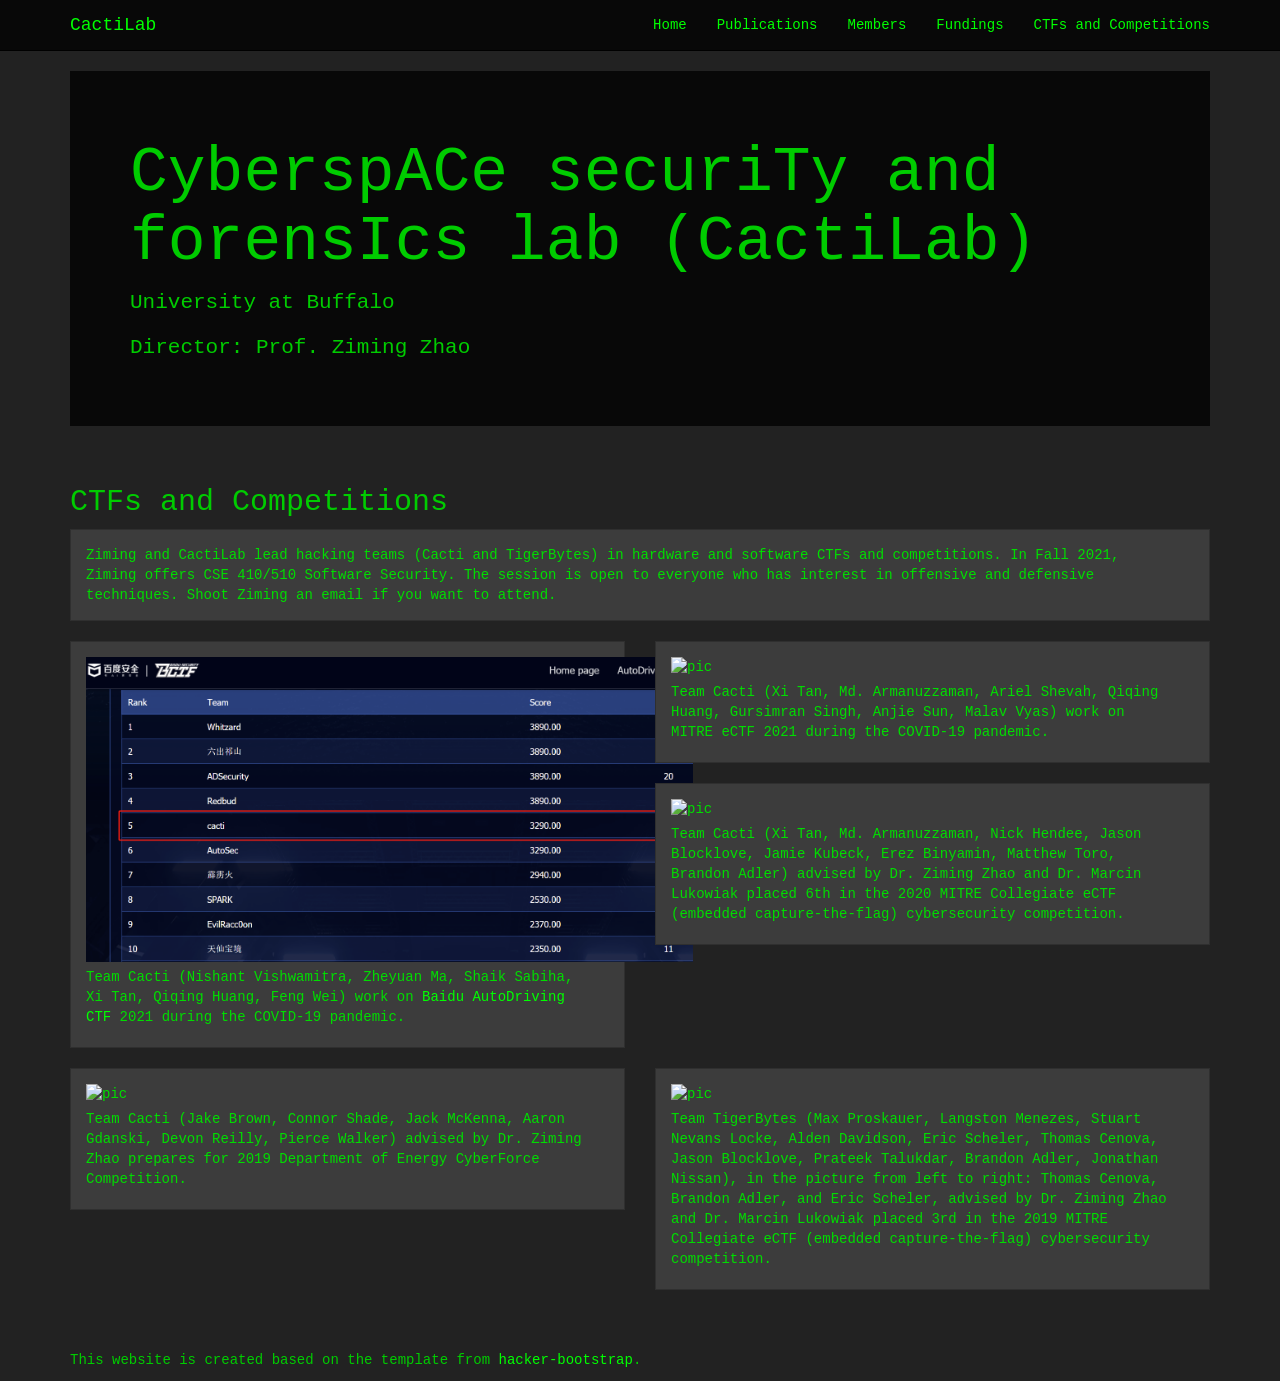
==== commit fa925178: "minor" ====
--- a/ctf.html
+++ b/ctf.html
@@ -97,8 +97,8 @@
             <div class="col-lg-6">
                 <div class="alert alert-dismissible alert-success">
                     <p>
-                    <img src="./pics/bctf2021.jpg" height="305" alt="pic" />
-                    <p>Team Cacti (Nishant Vishwamitra, Zheyuan Ma, Shaik Sabiha, Xi Tan, Qiqing Huang, Feng Wei, Puhabi Chakraborti) work on <a href="https://anquan.baidu.com/bctf/#/en/innovation/autoDriveCTF">Baidu AutoDriving CTF</a> 2021 during the COVID-19 pandemic.
+                    <img src="./pics/bctf2021.png" height="305" alt="pic" />
+                    <p>Team Cacti (Nishant Vishwamitra, Zheyuan Ma, Shaik Sabiha, Xi Tan, Qiqing Huang, Feng Wei) work on <a href="https://anquan.baidu.com/bctf/#/en/innovation/autoDriveCTF">Baidu AutoDriving CTF</a> 2021 during the COVID-19 pandemic.
                     </p></p>
                 </div>
             </div> 
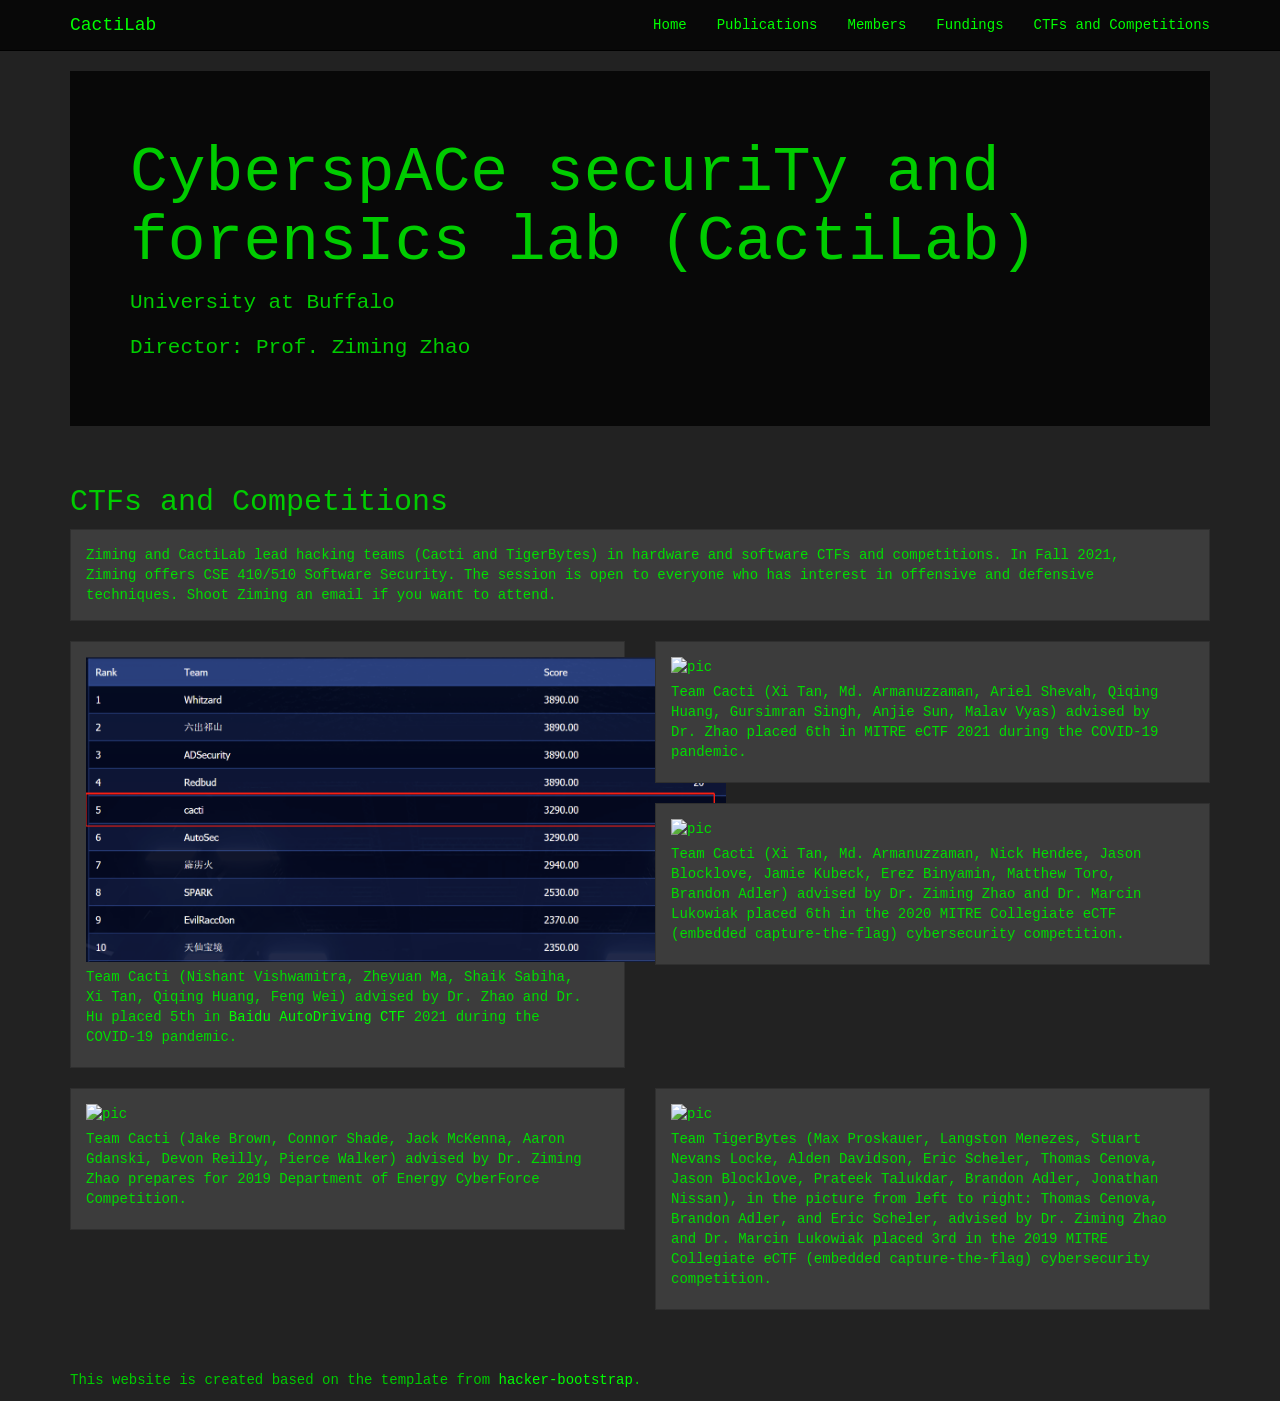
==== commit a6d16938: "minor" ====
--- a/ctf.html
+++ b/ctf.html
@@ -98,7 +98,7 @@
                 <div class="alert alert-dismissible alert-success">
                     <p>
                     <img src="./pics/bctf2021.png" height="305" alt="pic" />
-                    <p>Team Cacti (Nishant Vishwamitra, Zheyuan Ma, Shaik Sabiha, Xi Tan, Qiqing Huang, Feng Wei) work on <a href="https://anquan.baidu.com/bctf/#/en/innovation/autoDriveCTF">Baidu AutoDriving CTF</a> 2021 during the COVID-19 pandemic.
+                    <p>Team Cacti (Nishant Vishwamitra, Zheyuan Ma, Shaik Sabiha, Xi Tan, Qiqing Huang, Feng Wei) advised by Dr. Zhao and Dr. Hu placed 5th in <a href="https://anquan.baidu.com/bctf/#/en/innovation/autoDriveCTF">Baidu AutoDriving CTF</a> 2021 during the COVID-19 pandemic.
                     </p></p>
                 </div>
             </div> 
@@ -106,7 +106,7 @@
                 <div class="alert alert-dismissible alert-success">
                     <p>
                     <img src="./pics/MITREectf2021.jpg" height="305" alt="pic" />
-                    <p>Team Cacti (Xi Tan, Md. Armanuzzaman, Ariel Shevah, Qiqing Huang, Gursimran Singh, Anjie Sun, Malav Vyas) work on MITRE eCTF 2021 during the COVID-19 pandemic.
+                    <p>Team Cacti (Xi Tan, Md. Armanuzzaman, Ariel Shevah, Qiqing Huang, Gursimran Singh, Anjie Sun, Malav Vyas) advised by Dr. Zhao placed 6th in MITRE eCTF 2021 during the COVID-19 pandemic.
                     </p></p>
                 </div>
             </div>            
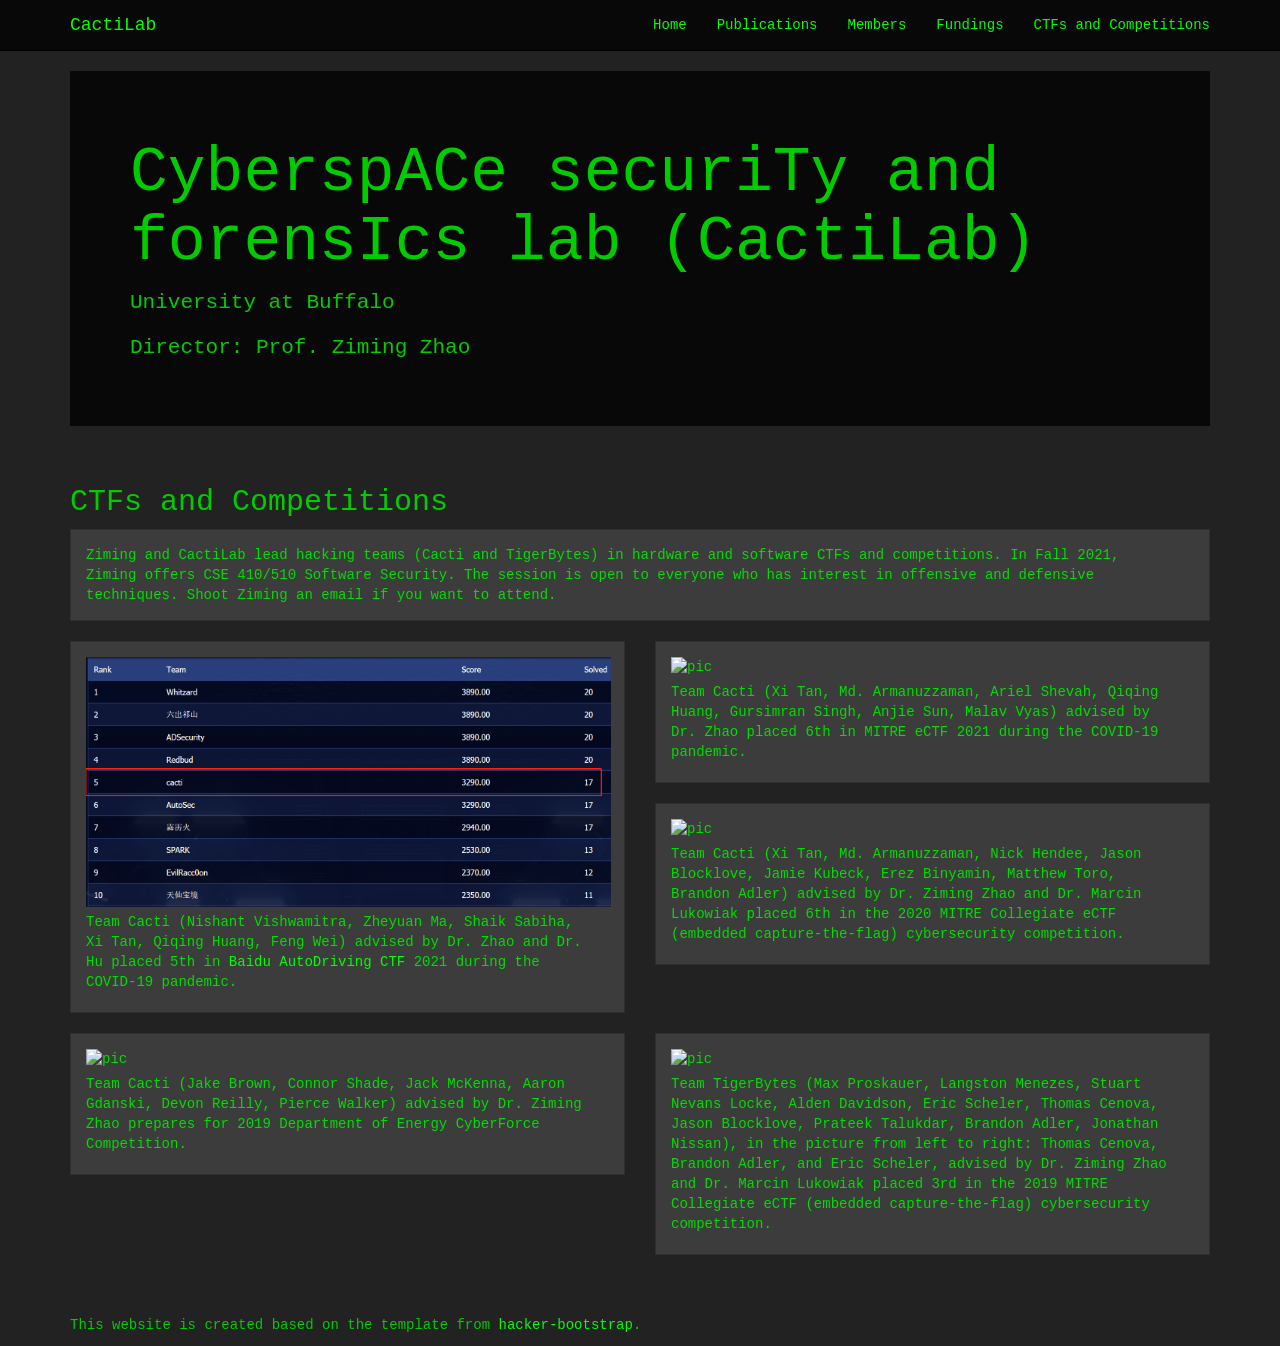
==== commit 52993c79: "Update ctf.html" ====
--- a/ctf.html
+++ b/ctf.html
@@ -97,7 +97,7 @@
             <div class="col-lg-6">
                 <div class="alert alert-dismissible alert-success">
                     <p>
-                    <img src="./pics/bctf2021.png" height="305" alt="pic" />
+                    <img src="./pics/bctf2021.png" height="250" alt="pic" />
                     <p>Team Cacti (Nishant Vishwamitra, Zheyuan Ma, Shaik Sabiha, Xi Tan, Qiqing Huang, Feng Wei) advised by Dr. Zhao and Dr. Hu placed 5th in <a href="https://anquan.baidu.com/bctf/#/en/innovation/autoDriveCTF">Baidu AutoDriving CTF</a> 2021 during the COVID-19 pandemic.
                     </p></p>
                 </div>
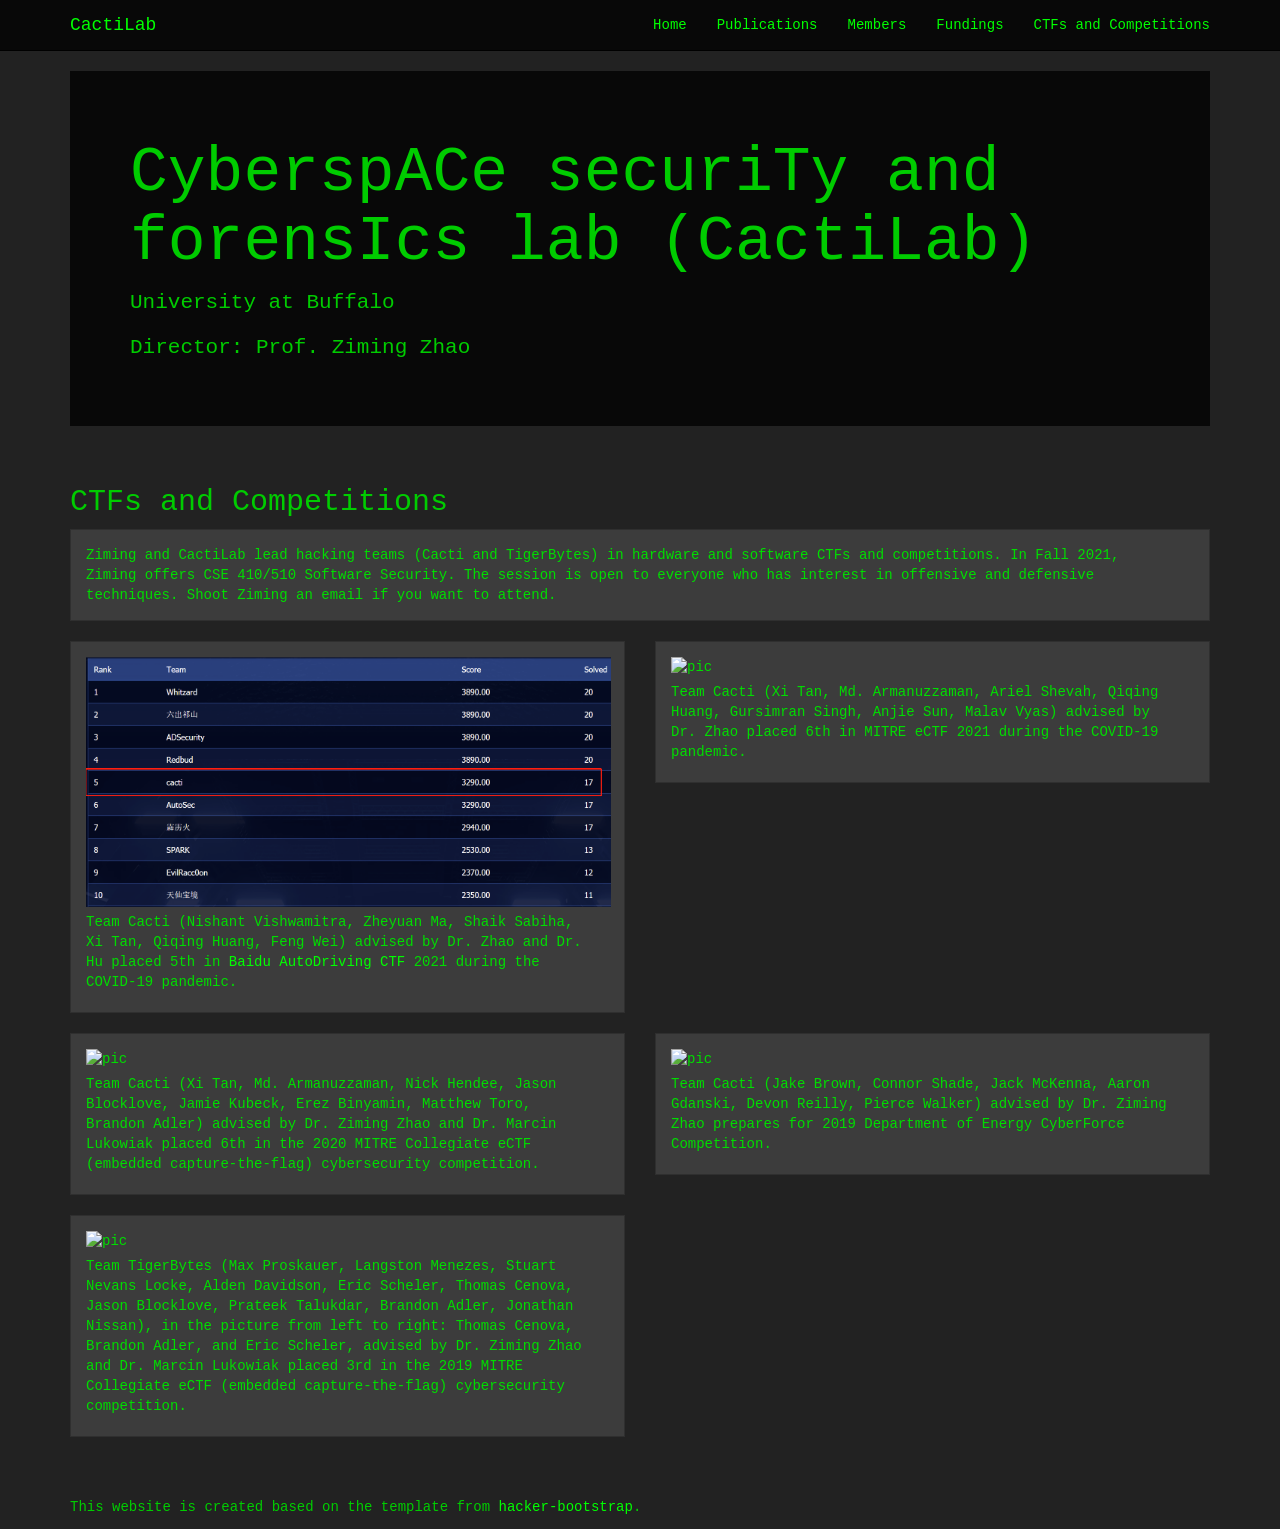
==== commit 9e655bde: "Update ctf.html" ====
--- a/ctf.html
+++ b/ctf.html
@@ -1,16 +1,18 @@
 <!DOCTYPE html>
-<html><head>
-<!-- Global site tag (gtag.js) - Google Analytics -->
-<script async src="https://www.googletagmanager.com/gtag/js?id=UA-138713214-1"></script>
-<script>
-  window.dataLayer = window.dataLayer || [];
-  function gtag(){dataLayer.push(arguments);}
-  gtag('js', new Date());
+<html>
 
-  gtag('config', 'UA-138713214-1');
-</script>
-<meta http-equiv="Content-Type" content="text/html; charset=UTF-8">
-    
+<head>
+    <!-- Global site tag (gtag.js) - Google Analytics -->
+    <script async src="https://www.googletagmanager.com/gtag/js?id=UA-138713214-1"></script>
+    <script>
+        window.dataLayer = window.dataLayer || [];
+        function gtag() { dataLayer.push(arguments); }
+        gtag('js', new Date());
+
+        gtag('config', 'UA-138713214-1');
+    </script>
+    <meta http-equiv="Content-Type" content="text/html; charset=UTF-8">
+
     <meta http-equiv="X-UA-Compatible" content="IE=edge">
     <meta name="viewport" content="width=device-width, initial-scale=1">
 
@@ -18,18 +20,19 @@
     <link href="./hacker.css" rel="stylesheet">
 
     <style>
-    .tall-row {
-        margin-top: 40px;
-    }
-    .modal {
-        position: relative;
-        top: auto;
-        right: auto;
-        left: auto;
-        bottom: auto;
-        z-index: 1;
-        display: block;
-    }
+        .tall-row {
+            margin-top: 40px;
+        }
+
+        .modal {
+            position: relative;
+            top: auto;
+            right: auto;
+            left: auto;
+            bottom: auto;
+            z-index: 1;
+            display: block;
+        }
     </style>
 </head>
 
@@ -37,7 +40,8 @@
     <nav class="navbar navbar-default navbar-static-top">
         <div class="container">
             <div class="navbar-header">
-                <button type="button" class="navbar-toggle collapsed" data-toggle="collapse" data-target="#navbar" aria-expanded="false" aria-controls="navbar">
+                <button type="button" class="navbar-toggle collapsed" data-toggle="collapse" data-target="#navbar"
+                    aria-expanded="false" aria-controls="navbar">
                     <span class="sr-only">Toggle navigation</span>
                     <span class="icon-bar"></span>
                     <span class="icon-bar"></span>
@@ -87,9 +91,12 @@
         <div class="row">
             <div class="col-lg-12">
                 <div class="alert alert-dismissible alert-success">
-                    <p>Ziming and CactiLab lead hacking teams (Cacti and TigerBytes) in hardware and software CTFs and competitions. In Fall 2021, Ziming offers CSE 410/510 Software Security. The session is open to everyone who has interest in offensive and defensive techniques. Shoot Ziming an email if you want to attend.</p>
+                    <p>Ziming and CactiLab lead hacking teams (Cacti and TigerBytes) in hardware and software CTFs and
+                        competitions. In Fall 2021, Ziming offers CSE 410/510 Software Security. The session is open to
+                        everyone who has interest in offensive and defensive techniques. Shoot Ziming an email if you
+                        want to attend.</p>
                 </div>
-	    </div>
+            </div>
         </div>
 
         <!-- CTFs -->
@@ -97,51 +104,70 @@
             <div class="col-lg-6">
                 <div class="alert alert-dismissible alert-success">
                     <p>
-                    <img src="./pics/bctf2021.png" height="250" alt="pic" />
-                    <p>Team Cacti (Nishant Vishwamitra, Zheyuan Ma, Shaik Sabiha, Xi Tan, Qiqing Huang, Feng Wei) advised by Dr. Zhao and Dr. Hu placed 5th in <a href="https://anquan.baidu.com/bctf/#/en/innovation/autoDriveCTF">Baidu AutoDriving CTF</a> 2021 during the COVID-19 pandemic.
-                    </p></p>
+                        <img src="./pics/bctf2021.png" height="250" alt="pic" />
+                    <p>Team Cacti (Nishant Vishwamitra, Zheyuan Ma, Shaik Sabiha, Xi Tan, Qiqing Huang, Feng Wei)
+                        advised by Dr. Zhao and Dr. Hu placed 5th in <a
+                            href="https://anquan.baidu.com/bctf/#/en/innovation/autoDriveCTF">Baidu AutoDriving CTF</a>
+                        2021 during the COVID-19 pandemic.
+                    </p>
+                    </p>
                 </div>
-            </div> 
+            </div>
             <div class="col-lg-6">
                 <div class="alert alert-dismissible alert-success">
                     <p>
-                    <img src="./pics/MITREectf2021.jpg" height="305" alt="pic" />
-                    <p>Team Cacti (Xi Tan, Md. Armanuzzaman, Ariel Shevah, Qiqing Huang, Gursimran Singh, Anjie Sun, Malav Vyas) advised by Dr. Zhao placed 6th in MITRE eCTF 2021 during the COVID-19 pandemic.
-                    </p></p>
+                        <img src="./pics/MITREectf2021.jpg" height="305" alt="pic" />
+                    <p>Team Cacti (Xi Tan, Md. Armanuzzaman, Ariel Shevah, Qiqing Huang, Gursimran Singh, Anjie Sun,
+                        Malav Vyas) advised by Dr. Zhao placed 6th in MITRE eCTF 2021 during the COVID-19 pandemic.
+                    </p>
+                    </p>
                 </div>
-            </div>            
-            <div class="col-lg-6">
-                <div class="alert alert-dismissible alert-success">
-		            <p>
-                    <img src="./pics/MITREectf2020.png" height="265" alt="pic" />
-                    <p>Team Cacti (Xi Tan, Md. Armanuzzaman, Nick Hendee, Jason Blocklove, Jamie Kubeck, Erez Binyamin, Matthew Toro, Brandon Adler) advised by Dr. Ziming Zhao and Dr. Marcin Lukowiak placed 6th in the 2020 MITRE Collegiate eCTF (embedded capture-the-flag) cybersecurity competition.
-                    </p></p>
-                </div>
-	        </div>
+            </div>
         </div>
 
         <div class="row">
             <div class="col-lg-6">
                 <div class="alert alert-dismissible alert-success">
                     <p>
-                    <img src="./pics/DoECTF2019.png" height="345" alt="pic" />
-                    <p>Team Cacti (Jake Brown, Connor Shade, Jack McKenna, Aaron Gdanski, Devon Reilly, Pierce Walker) advised by Dr. Ziming Zhao prepares for 2019 Department of Energy CyberForce Competition.
-                    </p></p>
+                        <img src="./pics/MITREectf2020.png" height="265" alt="pic" />
+                    <p>Team Cacti (Xi Tan, Md. Armanuzzaman, Nick Hendee, Jason Blocklove, Jamie Kubeck, Erez Binyamin,
+                        Matthew Toro, Brandon Adler) advised by Dr. Ziming Zhao and Dr. Marcin Lukowiak placed 6th in
+                        the 2020 MITRE Collegiate eCTF (embedded capture-the-flag) cybersecurity competition.
+                    </p>
+                    </p>
                 </div>
-            </div>            
+            </div>
             <div class="col-lg-6">
                 <div class="alert alert-dismissible alert-success">
-		            <p>
-                    <img src="./pics/MITREectf2019.jpg" height="345" alt="pic" />
-                    <p>Team TigerBytes (Max Proskauer, Langston Menezes, Stuart Nevans Locke, Alden Davidson, Eric Scheler, Thomas Cenova, Jason Blocklove, Prateek Talukdar, Brandon Adler, Jonathan Nissan), in the picture from left to right: Thomas Cenova, Brandon Adler, and Eric Scheler, advised by Dr. Ziming Zhao and Dr. Marcin Lukowiak placed 3rd in the 2019 MITRE Collegiate eCTF (embedded capture-the-flag) cybersecurity competition.
-                    </p></p>
+                    <p>
+                        <img src="./pics/DoECTF2019.png" height="345" alt="pic" />
+                    <p>Team Cacti (Jake Brown, Connor Shade, Jack McKenna, Aaron Gdanski, Devon Reilly, Pierce Walker)
+                        advised by Dr. Ziming Zhao prepares for 2019 Department of Energy CyberForce Competition.
+                    </p>
+                    </p>
                 </div>
-	        </div>
+            </div>
+        </div>
+        <div class="row">
+            <div class="col-lg-6">
+                <div class="alert alert-dismissible alert-success">
+                    <p>
+                        <img src="./pics/MITREectf2019.jpg" height="345" alt="pic" />
+                    <p>Team TigerBytes (Max Proskauer, Langston Menezes, Stuart Nevans Locke, Alden Davidson, Eric
+                        Scheler, Thomas Cenova, Jason Blocklove, Prateek Talukdar, Brandon Adler, Jonathan Nissan), in
+                        the picture from left to right: Thomas Cenova, Brandon Adler, and Eric Scheler, advised by Dr.
+                        Ziming Zhao and Dr. Marcin Lukowiak placed 3rd in the 2019 MITRE Collegiate eCTF (embedded
+                        capture-the-flag) cybersecurity competition.
+                    </p>
+                    </p>
+                </div>
+            </div>
         </div>
 
         <div class="row tall-row">
             <div class="col-md-12">
-                <p>This website is created based on the template from <a href="https://github.com/Brobin/hacker-bootstrap">hacker-bootstrap</a>.</p>
+                <p>This website is created based on the template from <a
+                        href="https://github.com/Brobin/hacker-bootstrap">hacker-bootstrap</a>.</p>
             </div>
         </div>
 
@@ -152,4 +178,6 @@
 
 
 
-</body></html>
+</body>
+
+</html>
